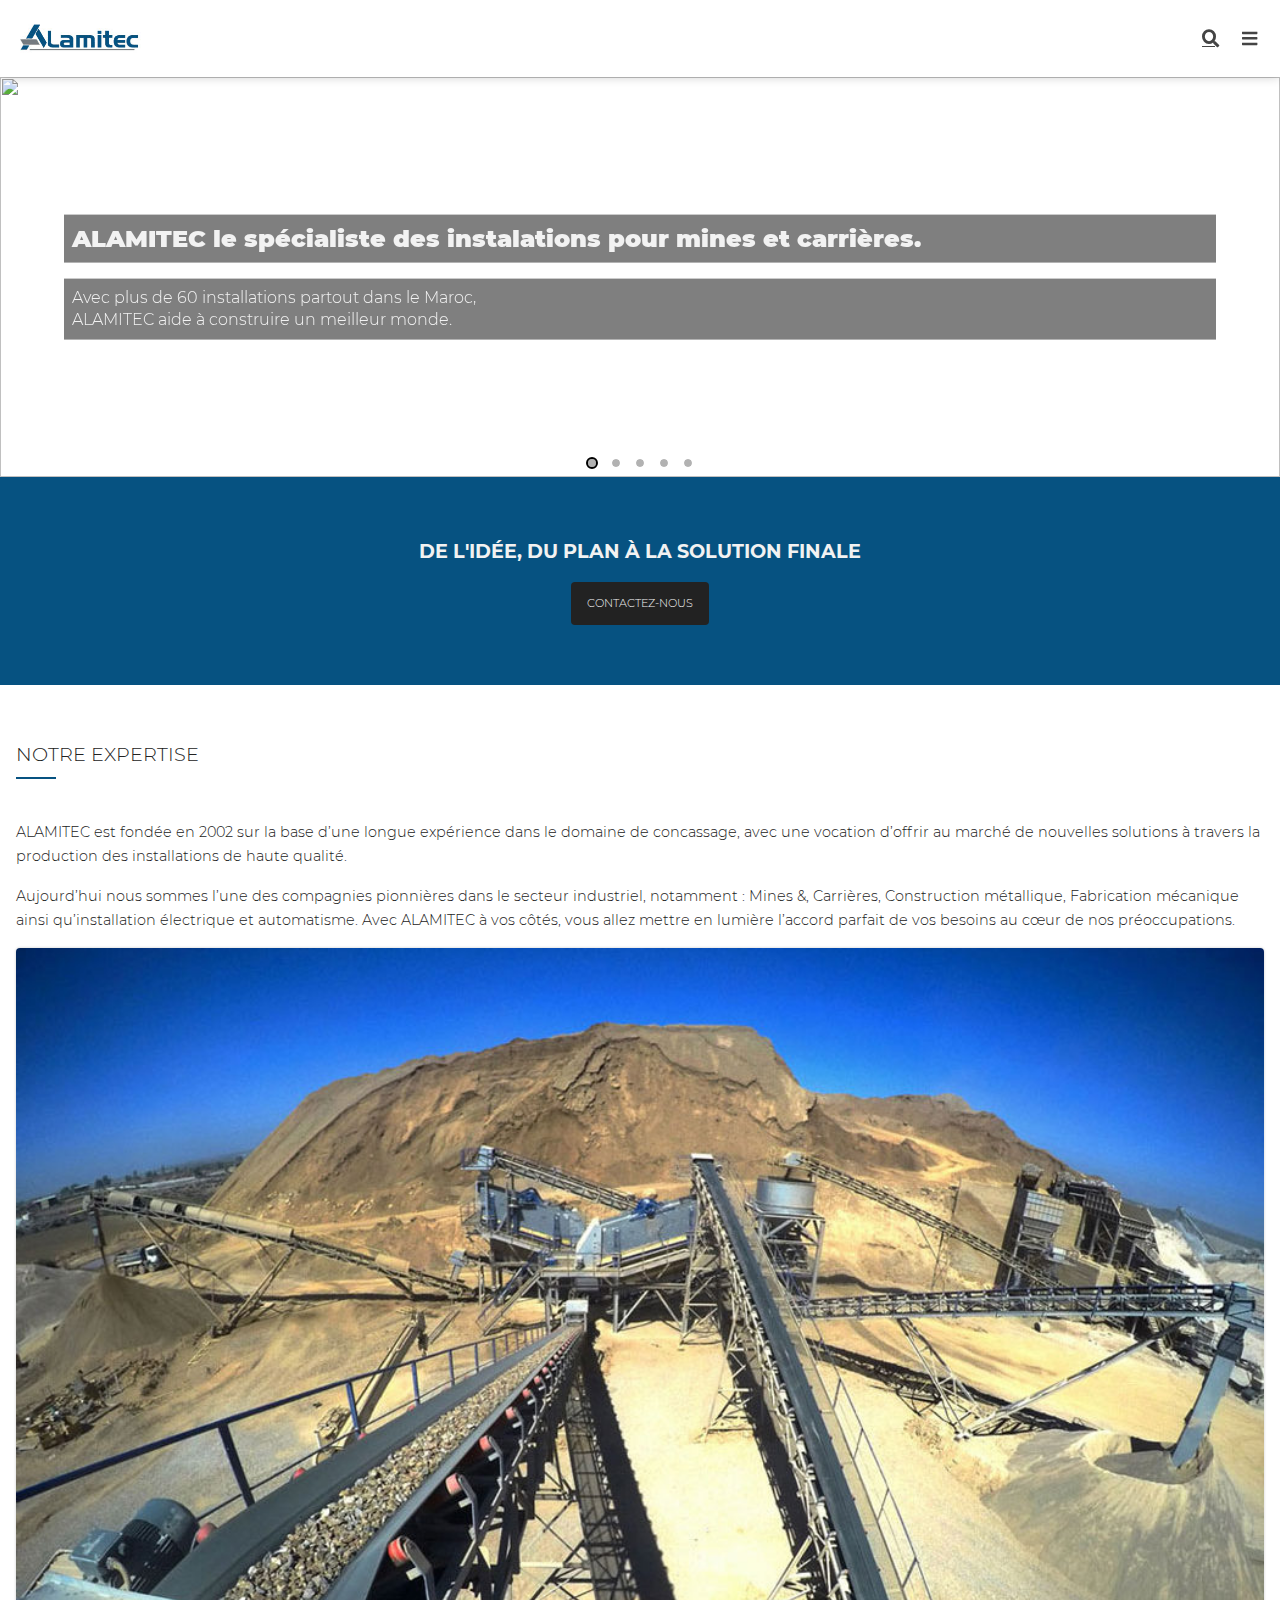
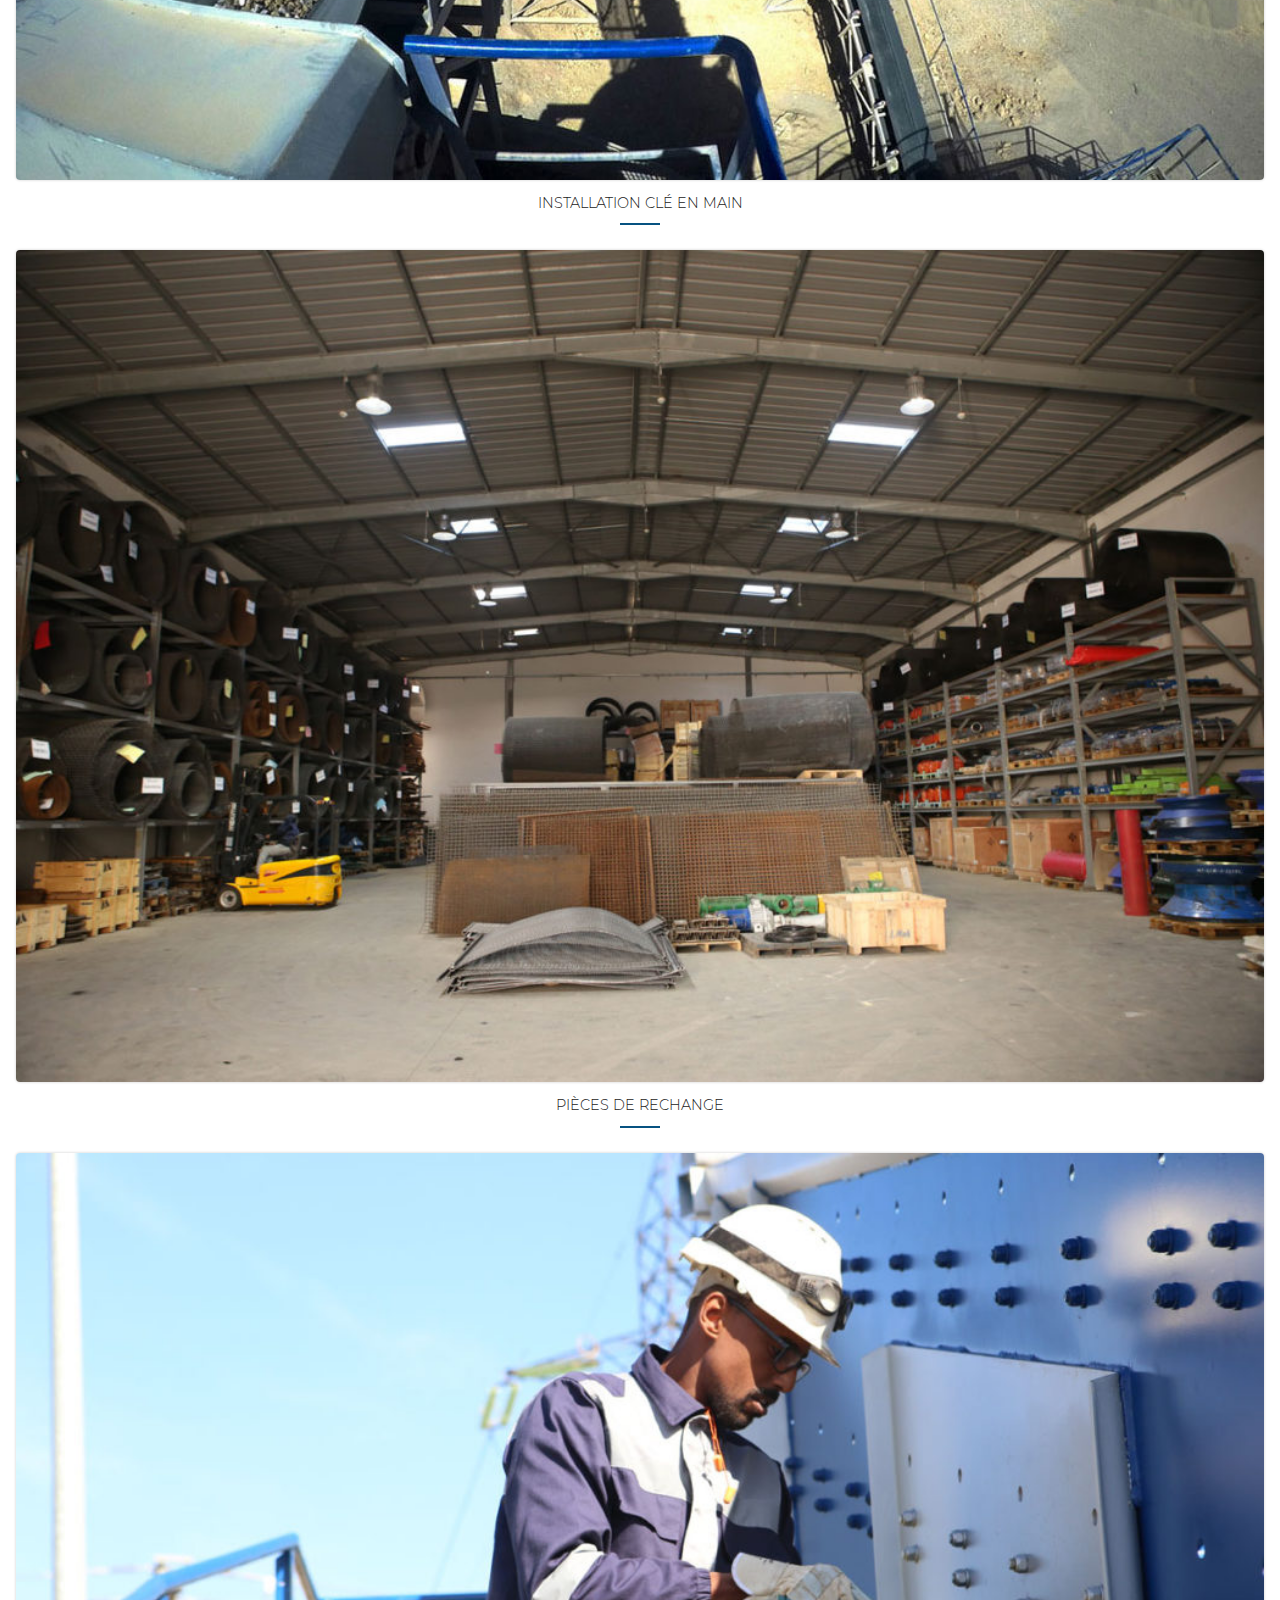
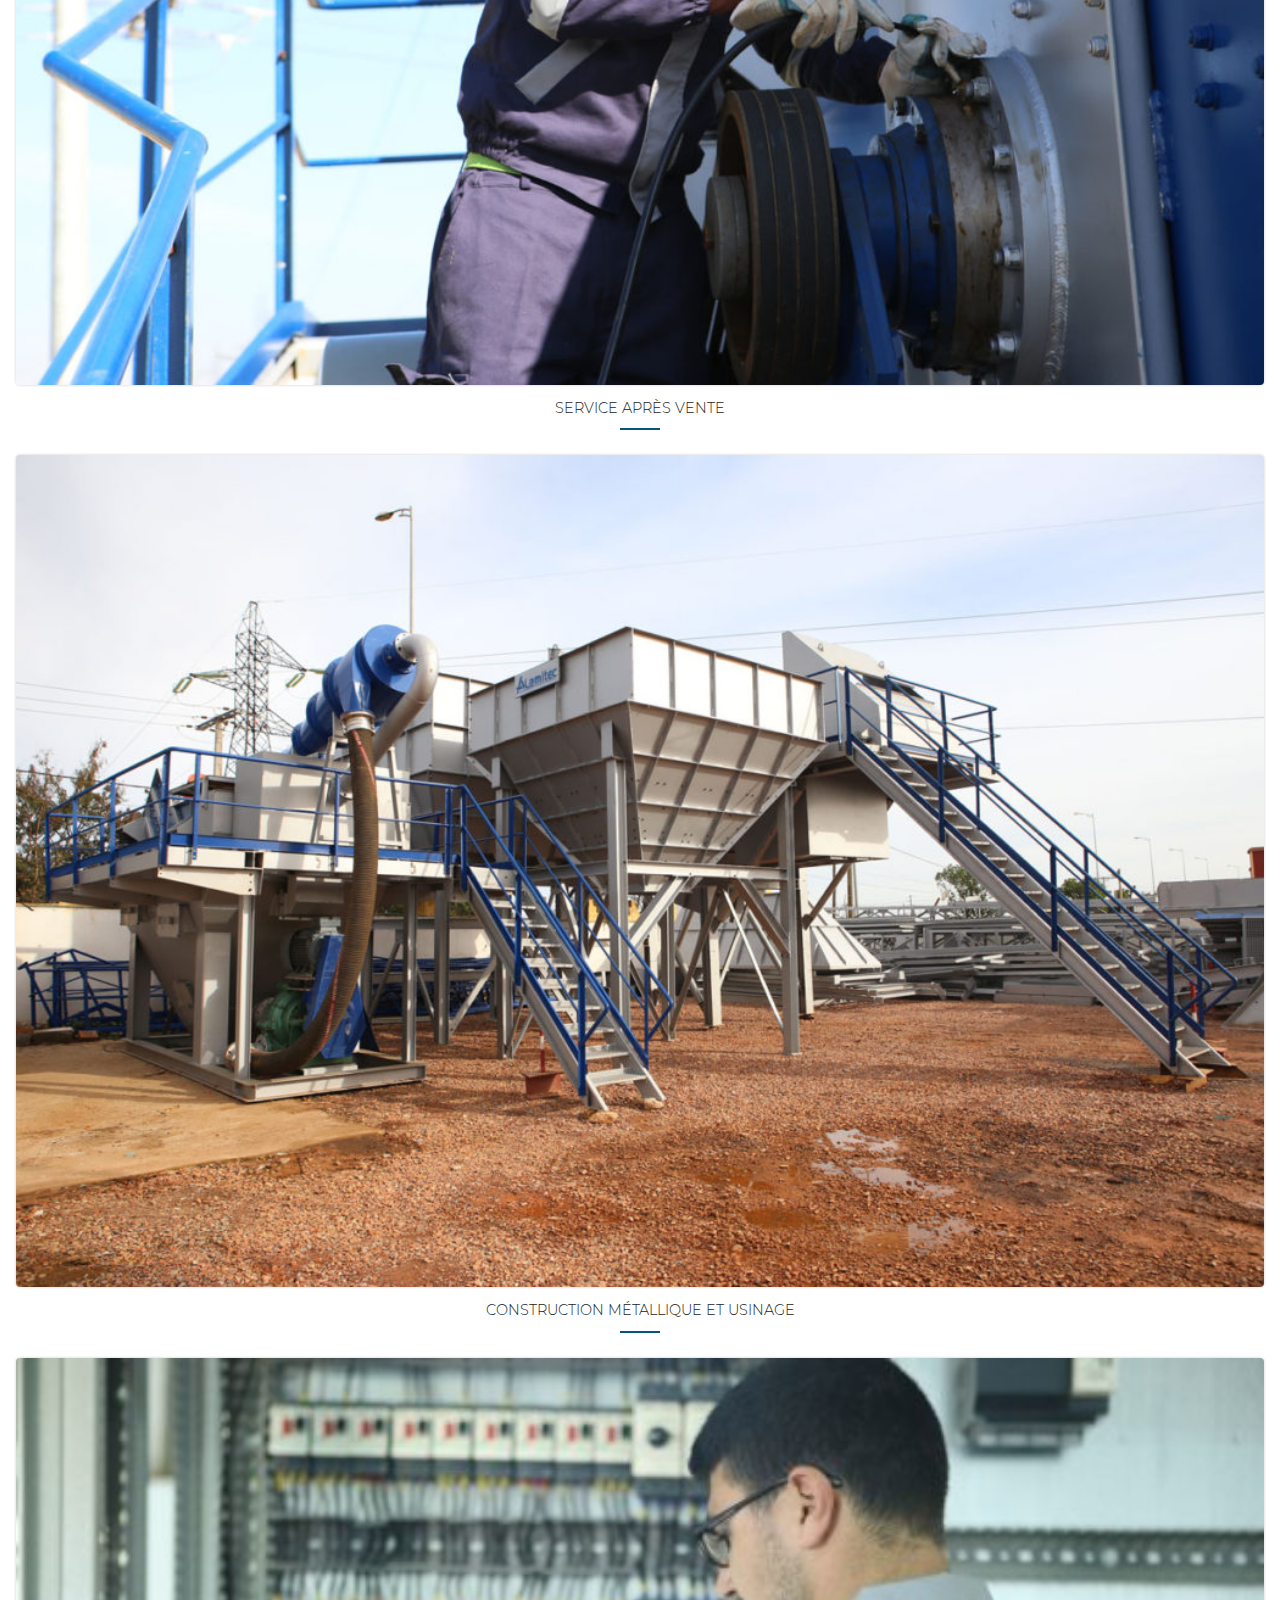
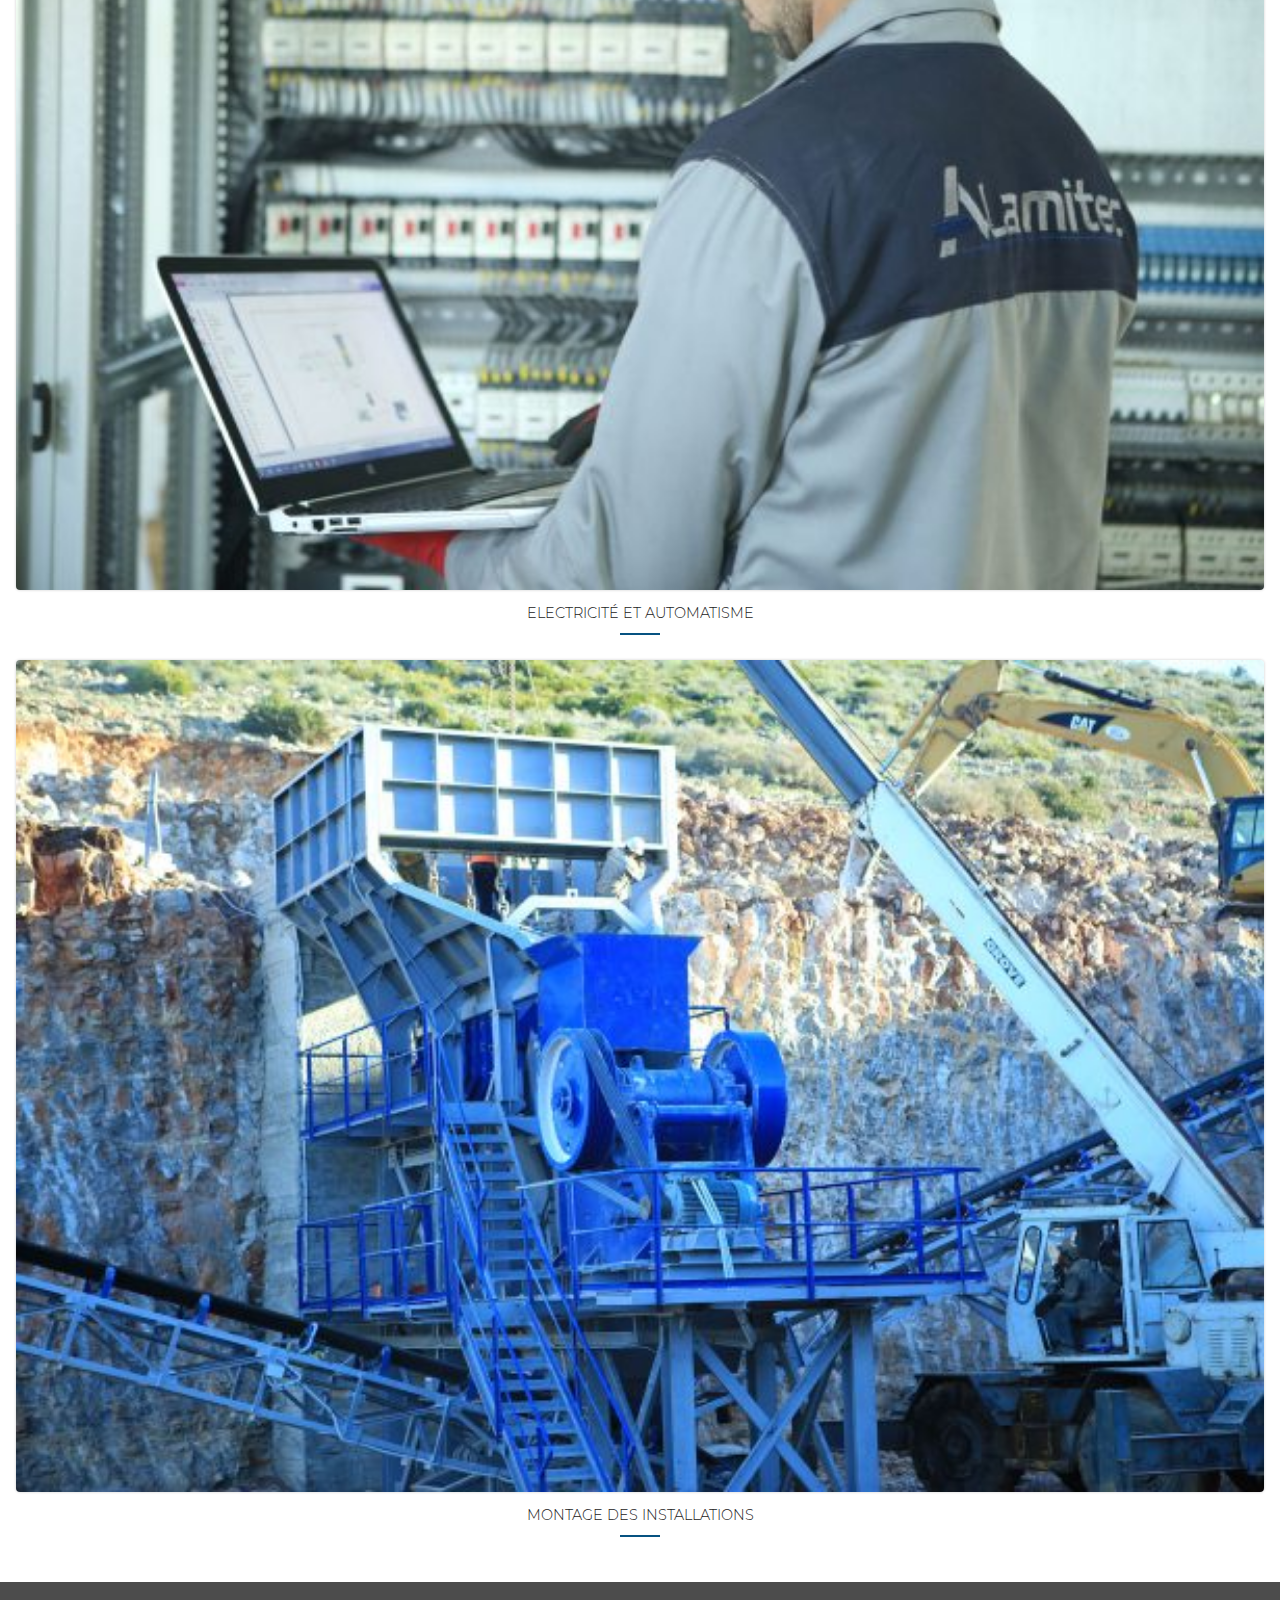
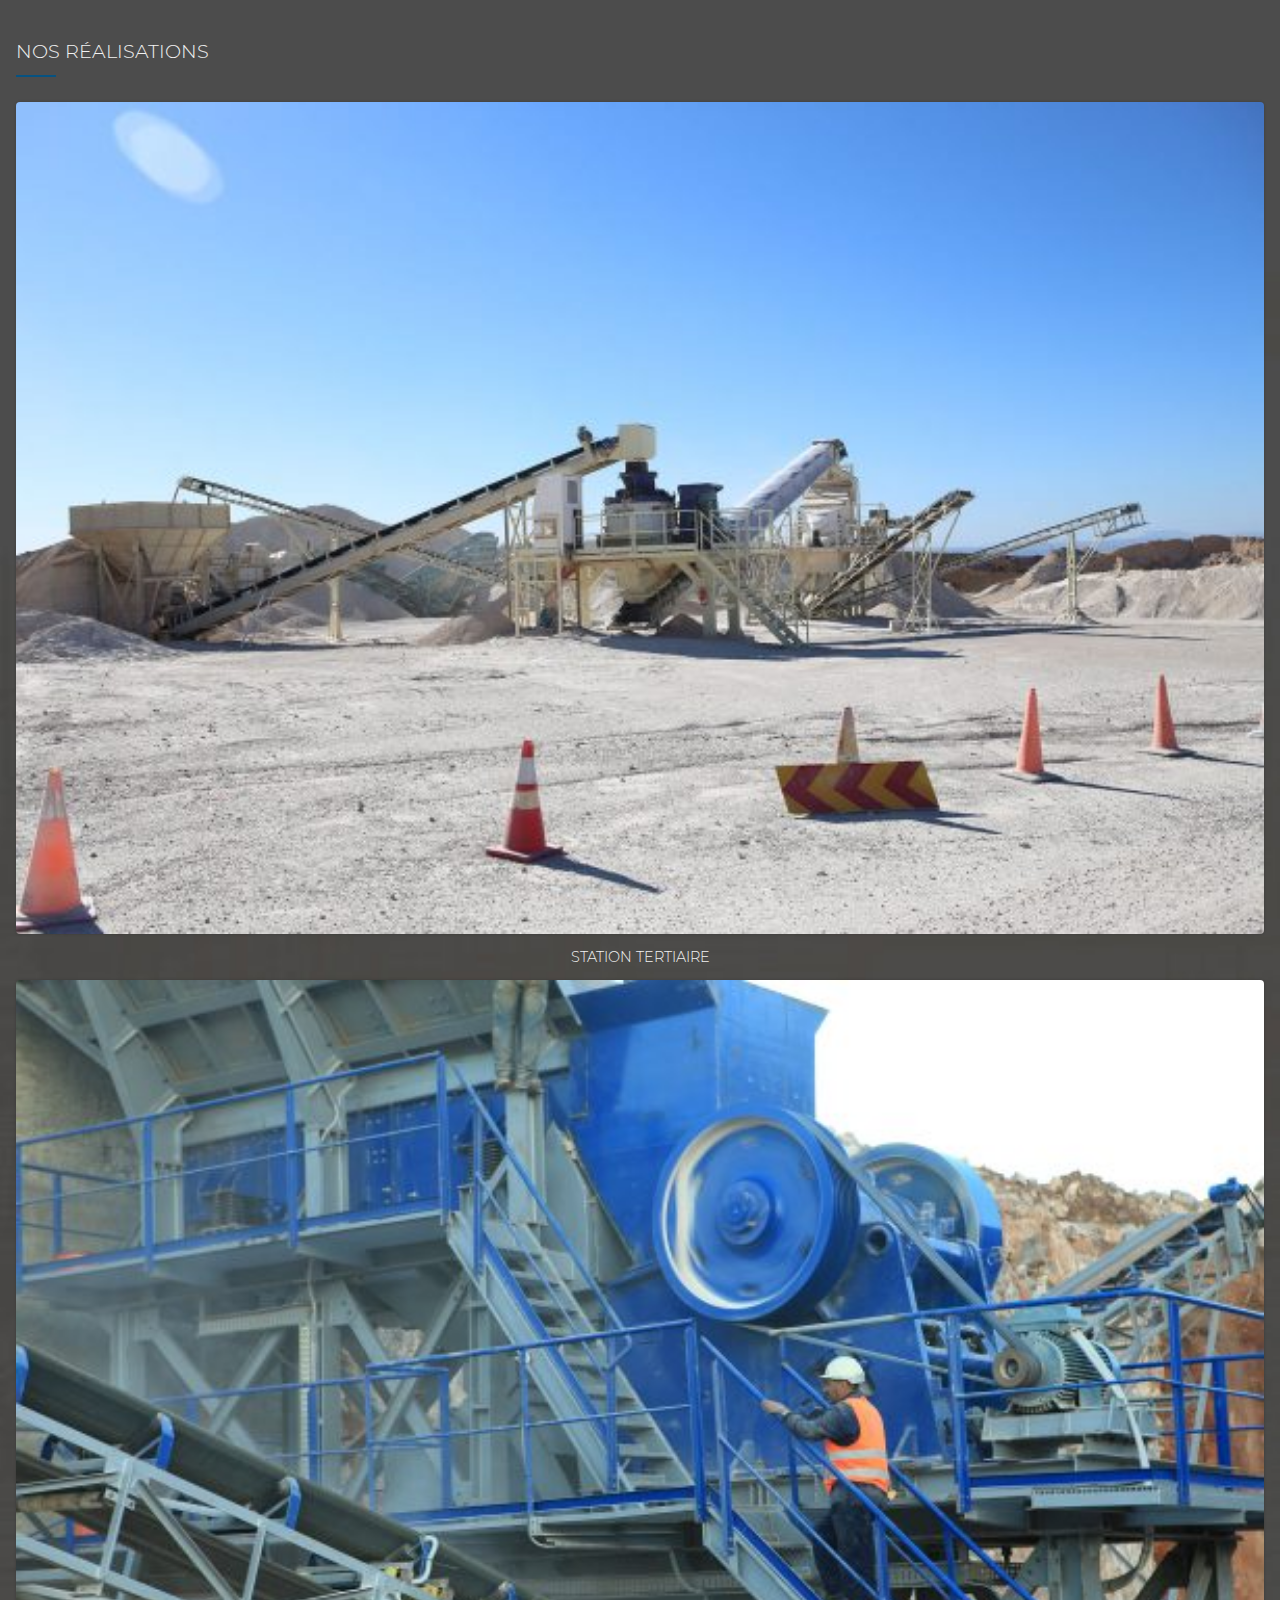
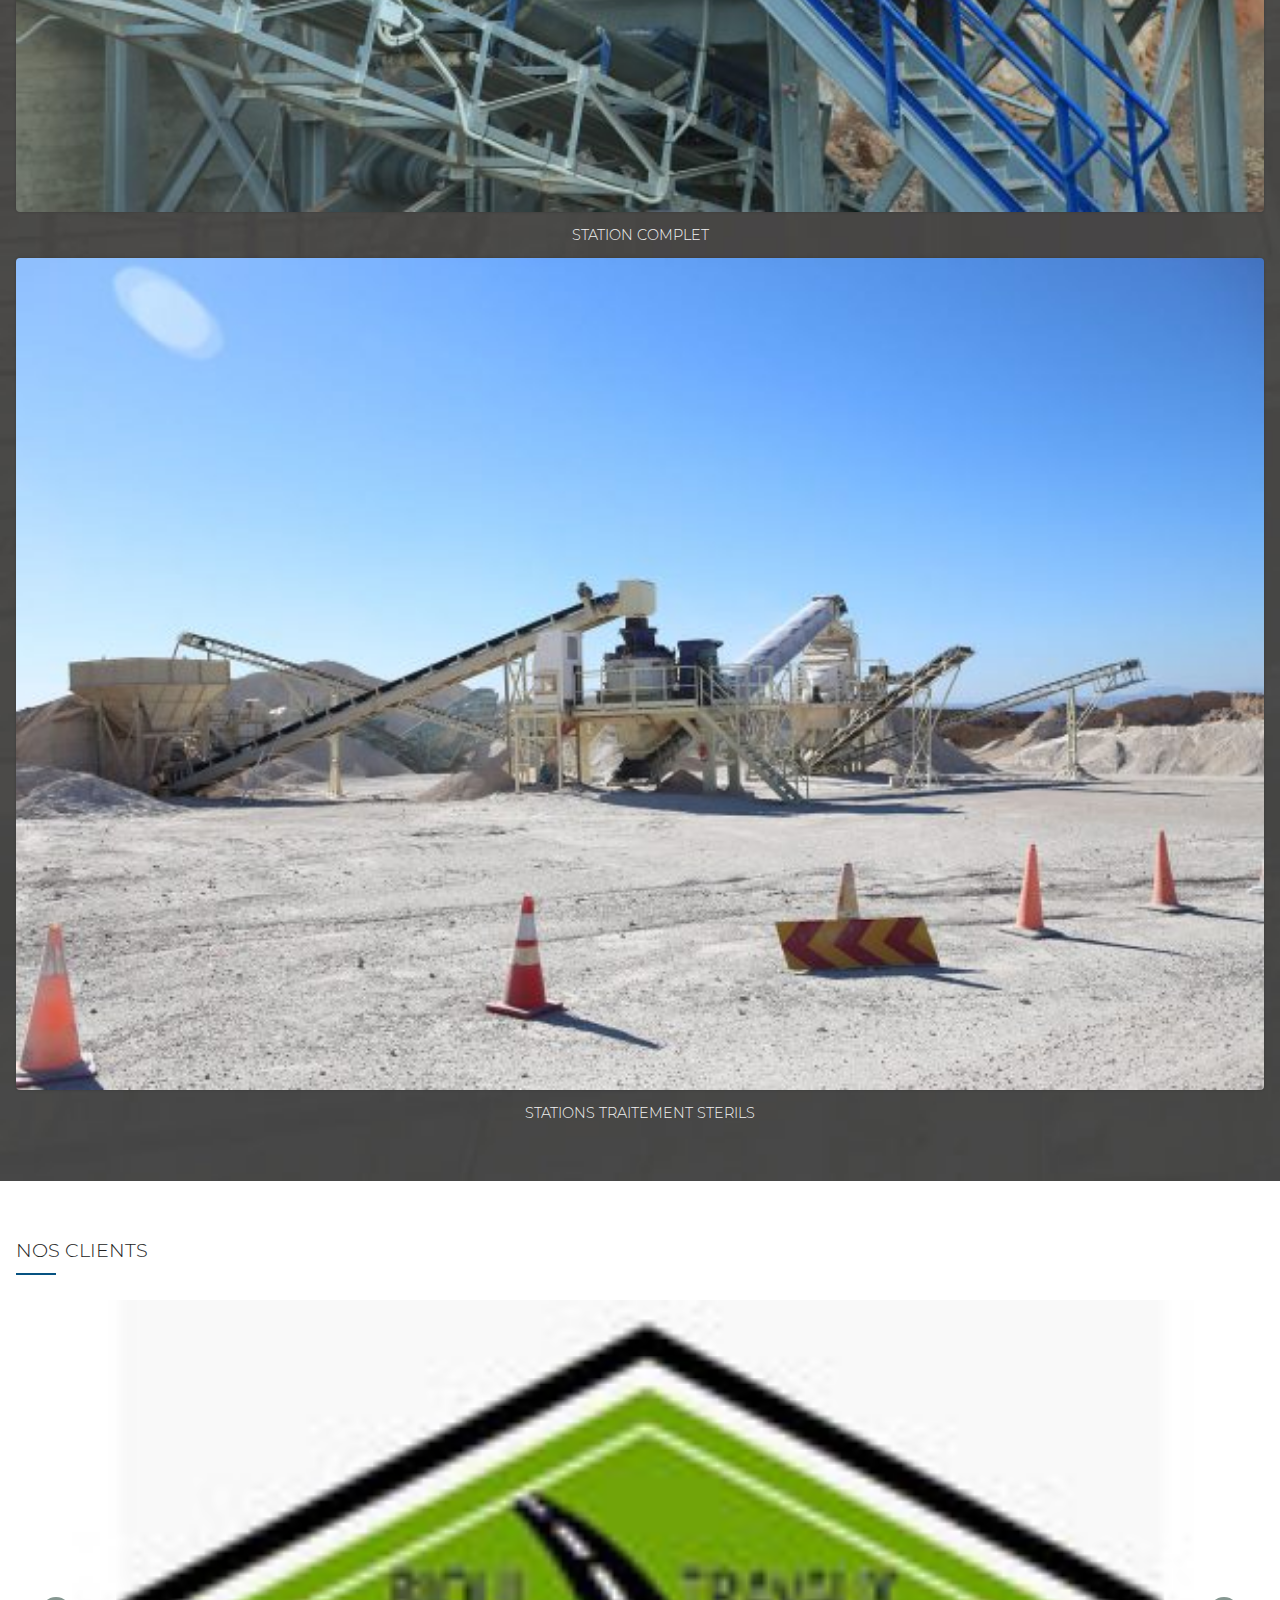
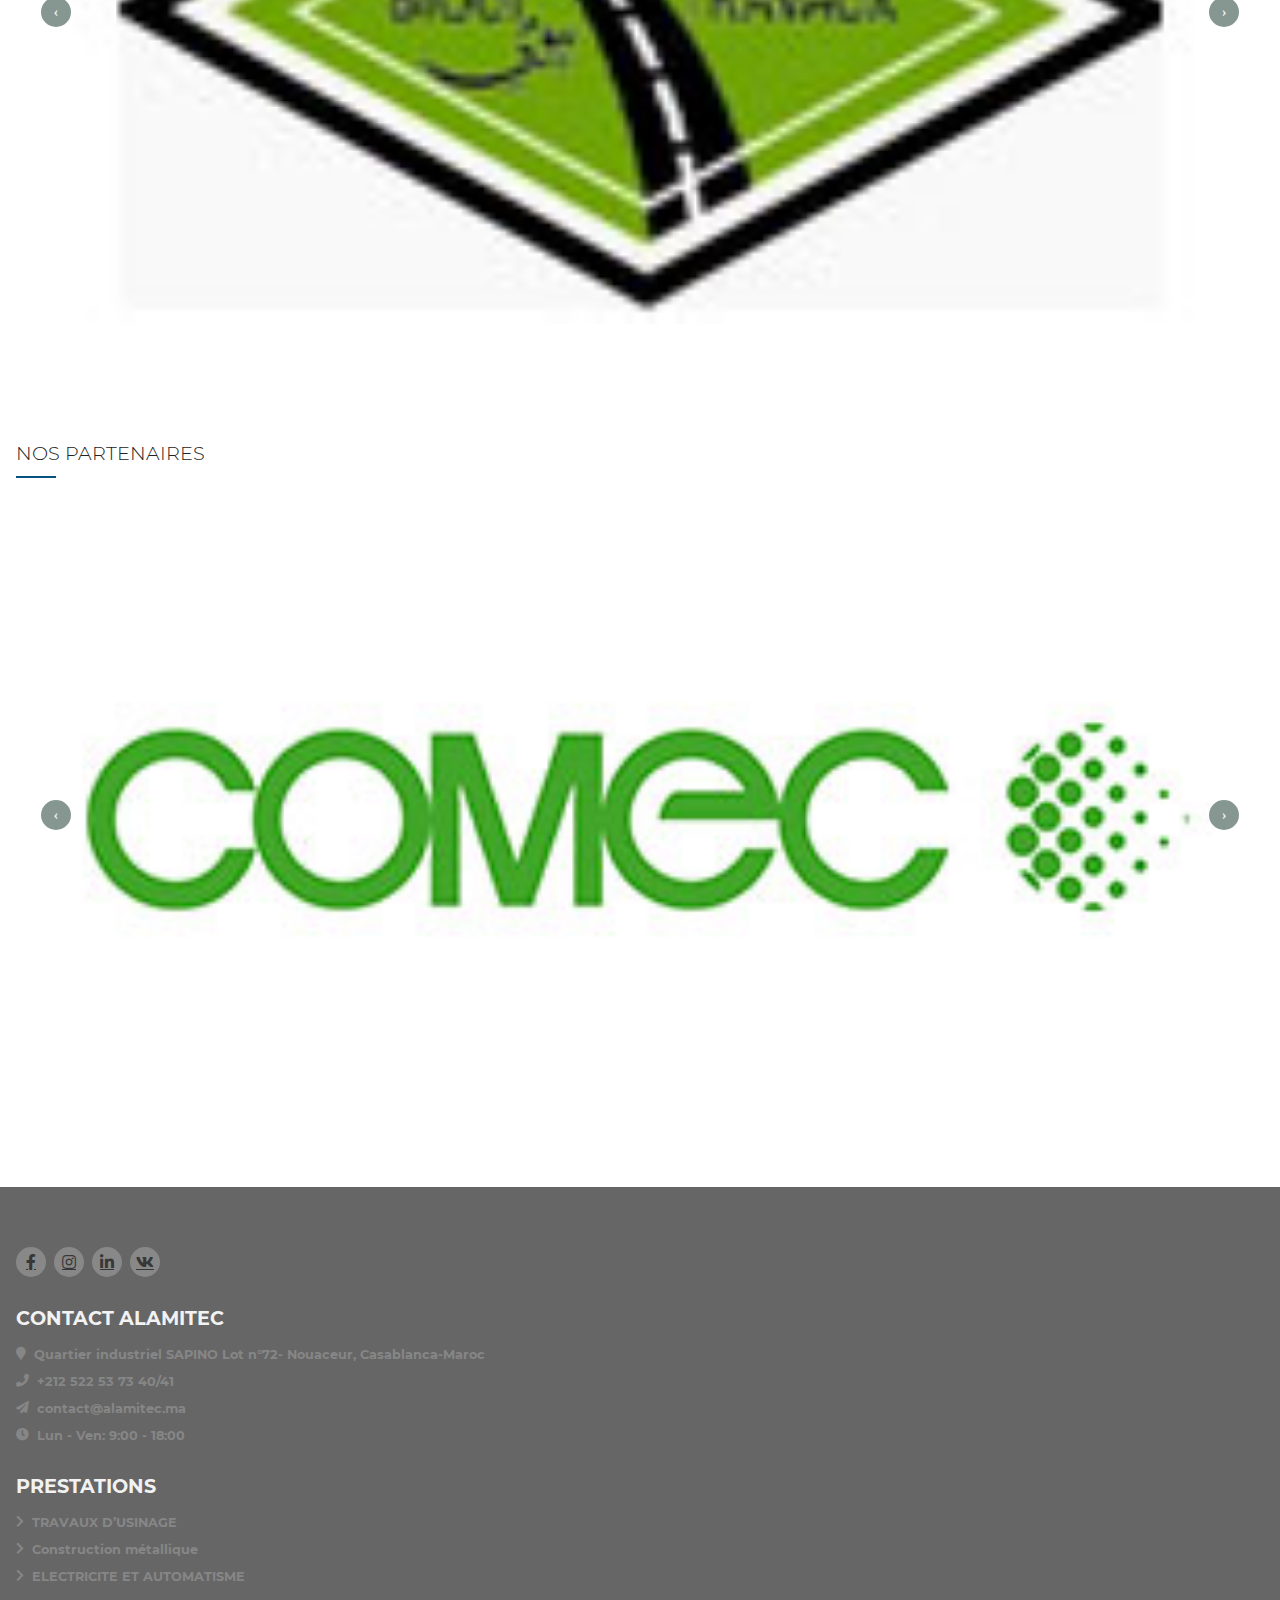
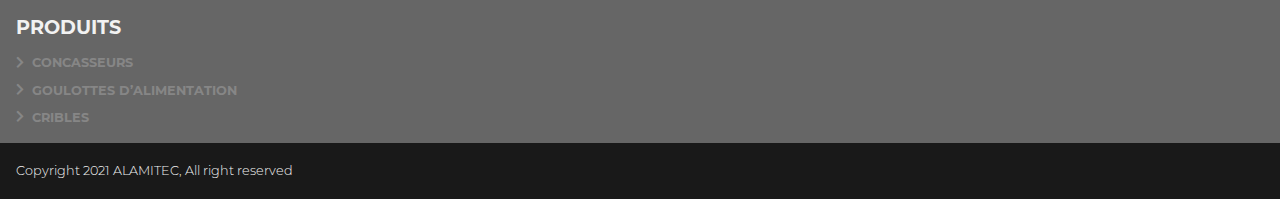
==== index.html @ ef814e6a "first commit" ====
<!DOCTYPE html>
<html lang="en">
<head>
    <meta charset="UTF-8">
    <meta name="viewport" content="width=device-width, initial-scale=1.0">
    <title>Document</title>
    <!-- FONTAWESOME -->
    <link rel="stylesheet" href="https://cdnjs.cloudflare.com/ajax/libs/font-awesome/5.15.4/css/all.min.css">
    <!-- OWL CAROUSEL -->
    <link rel="stylesheet" href="https://cdnjs.cloudflare.com/ajax/libs/OwlCarousel2/2.3.4/assets/owl.carousel.min.css">
    <link rel="stylesheet" href="https://cdnjs.cloudflare.com/ajax/libs/OwlCarousel2/2.3.4/assets/owl.theme.default.min.css">
    <!-- CUSTOM -->
    <link rel="stylesheet" href="./assets/css/element.css">
    <link rel="stylesheet" href="./assets/css/style.css">
</head>
<body>
    
    <div id="el-page">

        <header id="el-header-page">
            <a href="" class="el-logo">
                <img src="./assets/images/logo-alamitec.jpg" alt="ALAMITEC">
            </a>
            <ul class="el-container">
                <li>
                    <a href="" class="el-center-box">
                        <i class="fas fa-search"></i>
                    </a>
                </li>
                <li>
                    <button class="el-center-box">
                        <i class="fas fa-bars"></i>
                    </button>
                </li>
            </ul>
        </header>

        <section id="el-hero-slider">
            <div class="el-content-area el-center-box">
                <div class="el-sliders owl-carousel">
                    <div class="el-card">
                        <img src="./assets/images/hero-sliders/2.jpg" alt="" class="el-img">
                        <div class="el-content">
                            <p>ALAMITEC le spécialiste des instalations pour mines et carrières.</p>
                            <small>Avec plus de 60 installations partout dans le Maroc, <br> ALAMITEC  aide à construire un meilleur monde.</small>
                        </div>
                    </div>
                    <div class="el-card">
                        <img src="./assets/images/hero-sliders/5.jpg" alt="" class="el-img">
                        <div class="el-content">
                            <p>ALAMITEC vous accompagne durant tout votre projet.</p>
                            <small>ALAMITEC s'engage à fournir des installations clé en main: fabrication métallique, éléctricité, automatisme, travaux de tournage et montage sur site.</small>
                        </div>
                    </div>
                    <div class="el-card">
                        <img src="./assets/images/hero-sliders/4.jpg" alt="" class="el-img">
                        <div class="el-content">
                            <p>ALAMITEC LE SPECIALISTE DES INSTALLATIONS POUR MINES ET CARRIERES.</p>
                            <small>Avec plus de 60 installations partout dans le Maroc, <br> ALAMITEC  aide à construire un meilleur monde.</small>
                        </div>
                    </div>
                    <div class="el-card">
                        <img src="./assets/images/hero-sliders/3.jpg" alt="" class="el-img">
                        <div class="el-content">
                            <p>ALAMITEC LE SPECIALISTE DES INSTALLATIONS POUR MINES ET CARRIERES.</p>
                            <small>Avec plus de 60 installations partout dans le Maroc, <br> ALAMITEC  aide à construire un meilleur monde.</small>
                        </div>
                    </div>
                    <div class="el-card">
                        <img src="./assets/images/hero-sliders/1.jpg" alt="" class="el-img">
                        <div class="el-content">
                            <p>ALAMITEC LE SPECIALISTE DES INSTALLATIONS POUR MINES ET CARRIERES.</p>
                            <small>Avec plus de 60 installations partout dans le Maroc, <br> ALAMITEC  aide à construire un meilleur monde.</small>
                        </div>
                    </div>
                </div>
            </div>
        </section>

        <section id="el-banner-cta" class="el-center-box">
            <div class="el-content-area">
                <div class="el-grid">
                    <h2>de l'idée, du plan à la solution finale</h2>
                    <a href="" class="el-cta">contactez-nous</a>
                </div>
            </div>
        </section>

        <section id="el-skills" class="el-center-box">
            <div class="el-content-area">
                <div class="el-container">
                    <h2 class="el-title">notre expertise</h2>
                    <p class="el-paragraphe">
                        ALAMITEC est fondée en 2002 sur la base d’une longue expérience dans le domaine de concassage, avec une vocation d’offrir au marché de nouvelles solutions à travers la production des installations de haute qualité. 
                    </p>
                    <p class="el-paragraphe">
                        Aujourd’hui nous sommes l’une des compagnies pionnières dans le secteur industriel, notamment : Mines &, Carrières, Construction métallique, Fabrication mécanique ainsi qu’installation électrique et automatisme. Avec ALAMITEC à vos côtés, vous allez mettre en lumière l’accord parfait de vos besoins au cœur de nos préoccupations.
                    </p>
                    <div class="el-grid">
                        <a href="" class="el-card">
                            <div class="el-boxImg">
                                <img src="./assets/images/expertise/1.jpg" alt="Installation clé en main" class="el-img">
                            </div>
                            <legend>Installation clé en main</legend>
                        </a>
                        <a href="" class="el-card">
                            <div class="el-boxImg">
                                <img src="./assets/images/expertise/2.jpg" alt="Installation clé en main" class="el-img">
                            </div>
                            <legend>Pièces de rechange</legend>
                        </a>
                        <a href="" class="el-card">
                            <div class="el-boxImg">
                                <img src="./assets/images/expertise/3.jpg" alt="Installation clé en main" class="el-img">
                            </div>
                            <legend>Service Après Vente</legend>
                        </a>
                        <a href="" class="el-card">
                            <div class="el-boxImg">
                                <img src="./assets/images/expertise/4.jpg" alt="Installation clé en main" class="el-img">
                            </div>
                            <legend>Construction métallique et usinage</legend>
                        </a>
                        <a href="" class="el-card">
                            <div class="el-boxImg">
                                <img src="./assets/images/expertise/5.jpg" alt="Installation clé en main" class="el-img">
                            </div>
                            <legend>Electricité et Automatisme</legend>
                        </a>
                        <a href="" class="el-card">
                            <div class="el-boxImg">
                                <img src="./assets/images/expertise/6.jpg" alt="Installation clé en main" class="el-img">
                            </div>
                            <legend>Montage des installations</legend>
                        </a>
                    </div>
                </div>
                
            </div>
        </section>

        <section id="el-portfolio" class="el-center-box">
            <div class="el-content-area">
                <h2 class="el-title el-white">nos réalisations</h2>
                <div class="el-grid">
                    <div class="el-card">
                        <div class="el-boxImg">
                            <img src="./assets/images/portfolio/1.jpg" alt="" class="el-img">
                        </div>
                        <legend>Station Tertiaire</legend>
                    </div>
                    <div class="el-card">
                        <div class="el-boxImg">
                            <img src="./assets/images/portfolio/2.jpg" alt="" class="el-img">
                        </div>
                        <legend>Station Complet</legend>
                    </div>
                    <div class="el-card">
                        <div class="el-boxImg">
                            <img src="./assets/images/portfolio/1.jpg" alt="" class="el-img">
                        </div>
                        <legend>Stations traitement sterils</legend>
                    </div>
                </div>
            </div>
        </section>

        <section id="el-clients" class="el-center-box">
            <div class="el-content-area">
                <h2 class="el-title">nos clients</h2>
                <div class="owl-carousel">
                    <img src="./assets/images/clients/1.jpg" alt="" />
                    <img src="./assets/images/clients/2.jpg" alt="" />
                    <img src="./assets/images/clients/3.jpg" alt="" />
                    <img src="./assets/images/clients/4.jpg" alt="" />
                    <img src="./assets/images/clients/5.jpg" alt="" />
                    <img src="./assets/images/clients/6.jpg" alt="" />
                    <img src="./assets/images/clients/7.jpg" alt="" />
                </div>
            </div>
        </section>

        <section id="el-partners" class="el-center-box">
            <div class="el-content-area">
                <h2 class="el-title">nos partenaires</h2>
                <div class="owl-carousel">
                    <img src="./assets/images/partners/1.jpg" alt="" />
                    <img src="./assets/images/partners/2.jpg" alt="" />
                    <img src="./assets/images/partners/3.jpg" alt="" />
                    <img src="./assets/images/partners/4.jpg" alt="" />
                    <img src="./assets/images/partners/5.jpg" alt="" />
                    <img src="./assets/images/partners/6.jpg" alt="" />
                    <img src="./assets/images/partners/7.jpg" alt="" />
                </div>
            </div>
        </section>

        <footer id="el-footer-page" class="el-center-box">
            <div class="el-content-area">
                <div class="el-top">
                    <div class="el-block-one">
                        <a href="https://www.facebook.com/" class="el-social-network el-center-box"><i class="fab fa-facebook-f"></i></a>
                        <a href="https://www.linkedin.com/" class="el-social-network el-center-box"><i class="fab fa-instagram"></i></a>
                        <a href="https://www.instagram.com/" class="el-social-network el-center-box"><i class="fab fa-linkedin-in"></i></a>
                        <a href="mailto:alamitec@contact.ma" class="el-social-network el-center-box"><i class="fab fa-vk"></i></a>
                    </div>
                    <div class="el-container-links">
                        <h3>Contact Alamitec</h3>
                        <ul>
                            <li><a href=""><i class="fas fa-map-marker"></i>Quartier industriel SAPINO Lot n°72- Nouaceur, Casablanca-Maroc</a></li>
                            <li><a href="tel:+212522537340"><i class="fas fa-phone"></i> +212 522 53 73 40/41</a></li>
                            <li><a href="mailto:contact@alamitec.ma"><i class="fas fa-paper-plane"></i>contact@alamitec.ma</a></li>
                            <li><a href=""><i class="fas fa-clock"></i>Lun - Ven: 9:00 - 18:00</a></li>
                        </ul>
                    </div>
                    <div class="el-container-links">
                        <h3>Prestations</h3>
                        <ul>
                            <li><a href=""><i class="fas fa-chevron-right"></i>TRAVAUX D’USINAGE</a></li>
                            <li><a href="tel:+212522537340"><i class="fas fa-chevron-right"></i>Construction métallique</a></li>
                            <li><a href="mailto:contact@alamitec.ma"><i class="fas fa-chevron-right"></i>ELECTRICITE ET AUTOMATISME</a></li>
                        </ul>
                    </div>
                    <div class="el-container-links">
                        <h3>Produits</h3>
                        <ul>
                            <li><a href=""><i class="fas fa-chevron-right"></i>CONCASSEURS</a></li>
                            <li><a href="tel:+212522537340"><i class="fas fa-chevron-right"></i>GOULOTTES D’ALIMENTATION</a></li>
                            <li><a href="mailto:contact@alamitec.ma"><i class="fas fa-chevron-right"></i>CRIBLES</a></li>
                        </ul>
                    </div>
                </div>
                <p class="el-paragraphe">
                    Copyright 2021 ALAMITEC, All right reserved
                </p>
            </div>
        </footer>
    </div>

    <!-- JQUERY -->
    <script src="https://cdnjs.cloudflare.com/ajax/libs/jquery/1.12.0/jquery.min.js"></script>
    <!-- FONTAWESOME -->
    <script src="https://cdnjs.cloudflare.com/ajax/libs/font-awesome/5.15.4/js/all.min.js"></script>
    <!-- OWL CAROUSEL -->
    <script src="https://cdnjs.cloudflare.com/ajax/libs/OwlCarousel2/2.3.4/owl.carousel.min.js"></script>
    <!-- CUSTOM -->
    <script src="./assets/js/script.js"></script>
</body>
</html>
---- assets/css/element.css ----
@font-face {
    font-family: 'Montserrat Regular';
    font-style: normal;
    font-weight: normal;
    src: local('Montserrat Regular'), url('../fonts/Montserrat/Montserrat-Regular.woff') format('woff');
}

@font-face {
    font-family: 'Montserrat Thin';
    font-style: normal;
    font-weight: normal;
    src: local('Montserrat Thin'), url('../fonts/Montserrat/Montserrat-Thin.woff') format('woff');
}

@font-face {
    font-family: 'Montserrat ExtraLight';
    font-style: normal;
    font-weight: normal;
    src: local('Montserrat ExtraLight'), url('../fonts/Montserrat/Montserrat-ExtraLight.woff') format('woff');
}

@font-face {
    font-family: 'Montserrat Light';
    font-style: normal;
    font-weight: normal;
    src: local('Montserrat Light'), url('../fonts/Montserrat/Montserrat-Light.woff') format('woff');
}

@font-face {
    font-family: 'Montserrat Medium';
    font-style: normal;
    font-weight: normal;
    src: local('Montserrat Medium'), url('../fonts/Montserrat/Montserrat-Medium.woff') format('woff');
}

@font-face {
    font-family: 'Montserrat SemiBold';
    font-style: normal;
    font-weight: normal;
    src: local('Montserrat SemiBold'), url('../fonts/Montserrat/Montserrat-SemiBold.woff') format('woff');
}

@font-face {
    font-family: 'Montserrat Bold';
    font-style: normal;
    font-weight: normal;
    src: local('Montserrat Bold'), url('../fonts/Montserrat/Montserrat-Bold.woff') format('woff');
}

@font-face {
    font-family: 'Montserrat ExtraBold';
    font-style: normal;
    font-weight: normal;
    src: local('Montserrat ExtraBold'), url('../fonts/Montserrat/Montserrat-ExtraBold.woff') format('woff');
}

@font-face {
    font-family: 'Montserrat Black';
    font-style: normal;
    font-weight: normal;
    src: local('Montserrat Black'), url('../fonts/Montserrat/Montserrat-Black.woff') format('woff');
}

html, body, div, span, applet, object, iframe,
h1, h2, h3, h4, h5, h6, p, blockquote, pre,
a, abbr, acronym, address, big, cite, code,
del, dfn, em, img, ins, kbd, q, s, samp,
small, strike, strong, sub, sup, tt, var,
b, u, i, center,
dl, dt, dd, ol, ul, li,
fieldset, form, label, legend,
table, caption, tbody, tfoot, thead, tr, th, td,
article, aside, canvas, details, embed, 
figure, figcaption, footer, header, hgroup, 
menu, nav, output, ruby, section, summary,
time, mark, audio, video {
	margin: 0;
	padding: 0;
	border: 0;
	font-size: 100%;
	font: inherit;
	vertical-align: baseline;
}
/* HTML5 display-role reset for older browsers */
article, aside, details, figcaption, figure, 
footer, header, hgroup, menu, nav, section {
	display: block;
}
body {
	line-height: 1;
}
ol, ul {
	list-style: none;
}
blockquote, q {
	quotes: none;
}
blockquote:before, blockquote:after,
q:before, q:after {
	content: '';
	content: none;
}
table {
	border-collapse: collapse;
	border-spacing: 0;
}


.el-center-box{
    display: flex;
    align-items: center;
    justify-content: center;
}
.el-content-area{
    width: 100%;
    padding: 60px 1rem;
}

.el-img{
    width: 100%;
    height: 100%;
    position: absolute;
    object-fit: cover;
    top: 0;
    left: 0;
}

.el-title{
    font-family: "Montserrat Light";
    font-size: calc(var(--font-size) * 1.2);
    text-transform: uppercase;
    color: var(--color-title-dark);
    position: relative;
    margin-bottom: 40px;
}.el-title.el-white{
    color: var(--white);
}.el-title::before{
    content: '';
    position: absolute;
    left: 0;
    bottom: -15px;
    width: 40px;
    height: 2px;
    background-color: var(--blue);
}
.el-paragraphe{
    font-family: "Montserrat Light";
    font-size: calc(var(--font-size) * .9);
    color: var(--color-title-dark);
    line-height: calc(var(--font-size) * 1.5);
}

.owl-theme .owl-nav [class*=owl-] {
    margin: 0 !important;
    padding: 0 !important;
    display: -webkit-box;
    display: -ms-flexbox;
    display: flex;
    -webkit-box-align: center;
        -ms-flex-align: center;
            align-items: center;
    -webkit-box-pack: center;
        -ms-flex-pack: center;
            justify-content: center;
}

.owl-nav [class*=owl-] {
    border-radius: 50%;
    width: 30px;
    height: 30px;
}.owl-theme .owl-nav span{
     height: 1.3em;
 }
.owl-nav button{
    border: none !important;
    outline: none !important;
}
.owl-prev, .owl-next{
    position: absolute;
    top: 50%;
    -webkit-transform: translateY(-50%);
        -ms-transform: translateY(-50%);
            transform: translateY(-50%);
    font-size: calc( .9 * var(--font-size)) !important;
    font-weight: bolder !important;
    background: #869791 !important;
    z-index: 3;

}.owl-prev, .owl-next{
     color: #eeeeee !important;
 }.owl-prev{
      left: 2% !important;
  }.owl-next{
       right: 2% !important;
   }
---- assets/css/style.css ----
*{
    padding: 0;
    margin: 0;
    box-sizing: border-box;
}

:root{
    --font-size: 16px;
    --font-family-title: "Montserrat Black";
    --font-family-text: "Montserrat Light";
    --color-text: #444;
    --color-title-dark: #222;
    --white: #f2f2f2;
    --blue: rgb(6, 82, 129);
}

#el-header-page{
    display: flex;
    align-items: center;
    justify-content: space-between;
    padding: 1rem;
    box-shadow: 0 0 10px rgba(0, 0, 0, .2);
    position: sticky;
    top: 0;
    z-index: 9999999999;
    background: #fff;
}#el-header-page .el-logo img{
    width: 126px;
}#el-header-page .el-container{
    display: flex;
    align-items: center;
    gap: .5rem;
}#el-header-page .el-container a,
#el-header-page .el-container button{
    width: 30px;
    height: 30px;
    border-radius: 50%;
    font-size: calc(var(--font-size) * 1.1);
    color: var(--color-text);
    background: none;
    outline: none;
    border: none;
    cursor: pointer;
}

#el-hero-slider .el-card{
    position: relative;
    width: 100%;
    height: 400px;
}#el-hero-slider .el-card .el-content{
    position: absolute;
    top: 50%;
    left: 50%;
    transform: translate(-50%, -50%);
    display: flex;
    flex-direction: column;
    gap: 1rem;
    width: 90%;
}#el-hero-slider .el-card p{
    background-color: rgba(0, 0, 0, .5);
    padding: .5rem;
    font-size: calc(var(--font-size) * 1.5);
    font-family: var(--font-family-title);
    color: var(--white);
    width: 100%;
    line-height: 2rem;
}#el-hero-slider .el-card small{
    background-color: rgba(0, 0, 0, .5);
    padding: .5rem;
    font-size: calc(var(--font-size) * 1);
    font-family: var(--font-family-text);
    color: var(--white);
    width: 100%;
    line-height: 1.4rem;
}#el-hero-slider .owl-dots{
    width: fit-content;
    text-align: center;
    position: absolute;
    display: flex;
    gap: 1rem;
    bottom: 10px;
    left: 50%;
    transform: translateX(-50%);
    margin: 0 auto;
}#el-hero-slider .owl-dots span{
    display: block;
    width: 8px !important;
    height: 8px !important;
    border-radius: 50% !important;
    background: rgba(0, 0, 0, .3);
    outline: 2px solid #fff;
}#el-hero-slider .owl-dots .active span{
    outline-width: 2px;
    outline-style: solid;
    outline-color: #000;
}#el-hero-slider .el-content-area{
    width: 100%;
    padding: 0;
}

#el-banner-cta{
    background-color: var(--blue);
}#el-banner-cta h2{
    font-family: "Montserrat Bold";
    color: var(--white);
    text-transform: uppercase;
    font-size: calc(var(--font-size) * 1.2);
    text-align: center;
    line-height: calc(var(--font-size) * 1.8);
}#el-banner-cta a{
    font-family: "Montserrat Light";
    color: var(--white);
    font-size: calc(var(--font-size) * .7);
    padding: 1rem;
    border-radius: 4px;
    text-decoration: none;
    text-transform: uppercase;
    background-color: var(--color-title-dark);
}#el-banner-cta .el-grid{
    width: 100%;
    display: flex;
    flex-direction: column;
    gap: 1rem;
    align-items: center;
}#el-skills .el-container{
    display: flex;
    flex-direction: column;
    gap: 1rem;
}#el-skills .el-boxImg,
#el-portfolio .el-boxImg{
    width: 100%;
    aspect-ratio: 3 / 2;
    position: relative;
    box-shadow: 0 0 3px rgba(0, 0, 0, .2);
    border-radius: 4px;
    overflow: hidden;
}#el-skills legend,
#el-portfolio legend{
    font-family: "Montserrat Light";
    font-size: calc(var(--font-size) * .9);
    color: var(--color-title-dark);
    position: relative;
    width: fit-content;
    text-transform: uppercase;
}#el-skills legend::before{
    content: '';
    position: absolute;
    left: 50%;
    bottom: -15px;
    width: 40px;
    height: 2px;
    background-color: var(--blue);
    transform: translateX(-50%);
}#el-skills .el-card,
#el-portfolio .el-card{
    display: flex;
    flex-direction: column;
    align-items: center;
    gap: 1rem;
    text-decoration: none;
}#el-skills .el-grid,
#el-portfolio .el-grid{
    display: grid;
    grid-template-columns: repeat(1, 1fr);
    gap: 40px;
}


#el-portfolio{
    background-image: url(../images/Portfolio_bg.jpg);
    background-repeat: no-repeat;
    background-size: cover;
    background-attachment: scroll;
}#el-portfolio .el-grid{
    gap: 1rem;
}#el-portfolio legend{
    color: var(--white);
}

#el-footer-page{
    background-image: url(../images/bg-footer.jpg);
    background-size: cover;
    background-attachment: fixed;
    position: relative;
}#el-footer-page::before{
    content: "";
    position: absolute;
    left: 0;
    right: 0;
    top: 0;
    bottom: 0;
    background-color: rgba(0, 0, 0, .6);
}#el-footer-page::after{
    content: "";
    left: 0;
    bottom: 0;
    position: absolute;
    background-color: #191919;
    width: 100%;
    height: 56px;
    z-index: 1;
}

#el-footer-page .el-top{
    position: relative;
    display: grid;
    grid-template-columns: repeat(1, 1fr);
    gap: 2rem;
    margin-bottom: 1rem;
}#el-footer-page .el-social-network{
    width: 30px;
    height: 30px;
    background-color: #888;
    border-radius: 50%;
    transition: .3s ease;
    color: rgba(0, 0, 0, .6);
}#el-footer-page .el-social-network:hover{
    background-color: #fff;
}#el-footer-page .el-block-one{
    display: flex;
    align-items: center;
    gap: .5rem;
}#el-footer-page .el-container-links{
    display: flex;
    flex-direction: column;
    gap: 1rem;
}#el-footer-page .el-container-links h3{
    font-family: "Montserrat Bold";
    font-size: calc(var(--font-size) * 1.2);
    color: var(--white);
    text-transform: uppercase;
}#el-footer-page .el-container-links ul{
    display: flex;
    flex-direction: column;
    gap: .5rem;
}#el-footer-page .el-container-links a{
    display: flex;
    align-items: center;
    gap: .5rem;
    color: #868686;
    text-decoration: none;
    font-family: "Montserrat Bold";
    font-size: calc(var(--font-size) * .8);
    line-height: calc(var(--font-size) * 1.2);
    transition: .3s ease;
}#el-footer-page .el-container-links a:hover{
    color: #fff;
}#el-footer-page .el-container-links .svg-inline--fa{
    color: var(--blue);
    font-size: calc(var(--font-size) * .9);
}#el-footer-page .el-paragraphe{
    position: relative;
    color: var(--white);
    font-size: calc(var(--font-size) * .8);
    padding: 1rem 0;
    background-color: #191919;
    z-index: 2;
}#el-footer-page .el-content-area{
    padding-bottom: 0;
}
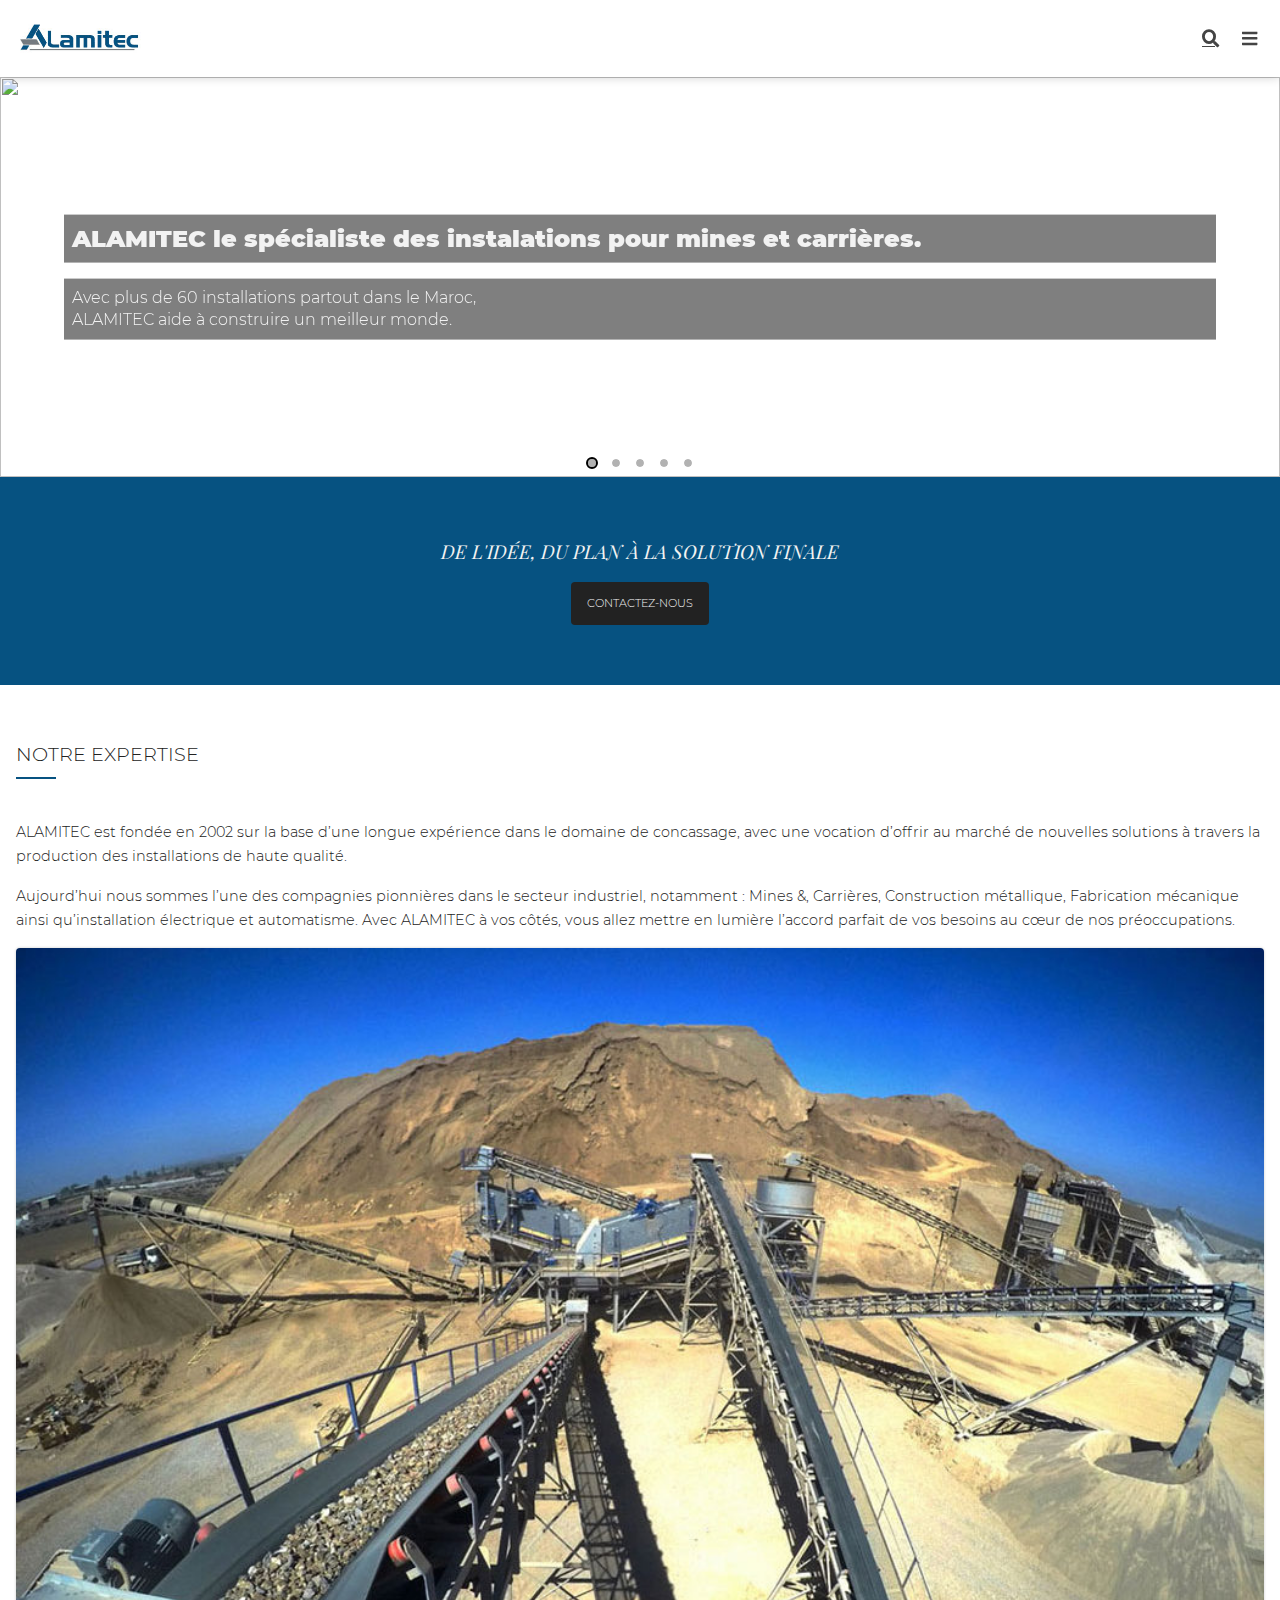
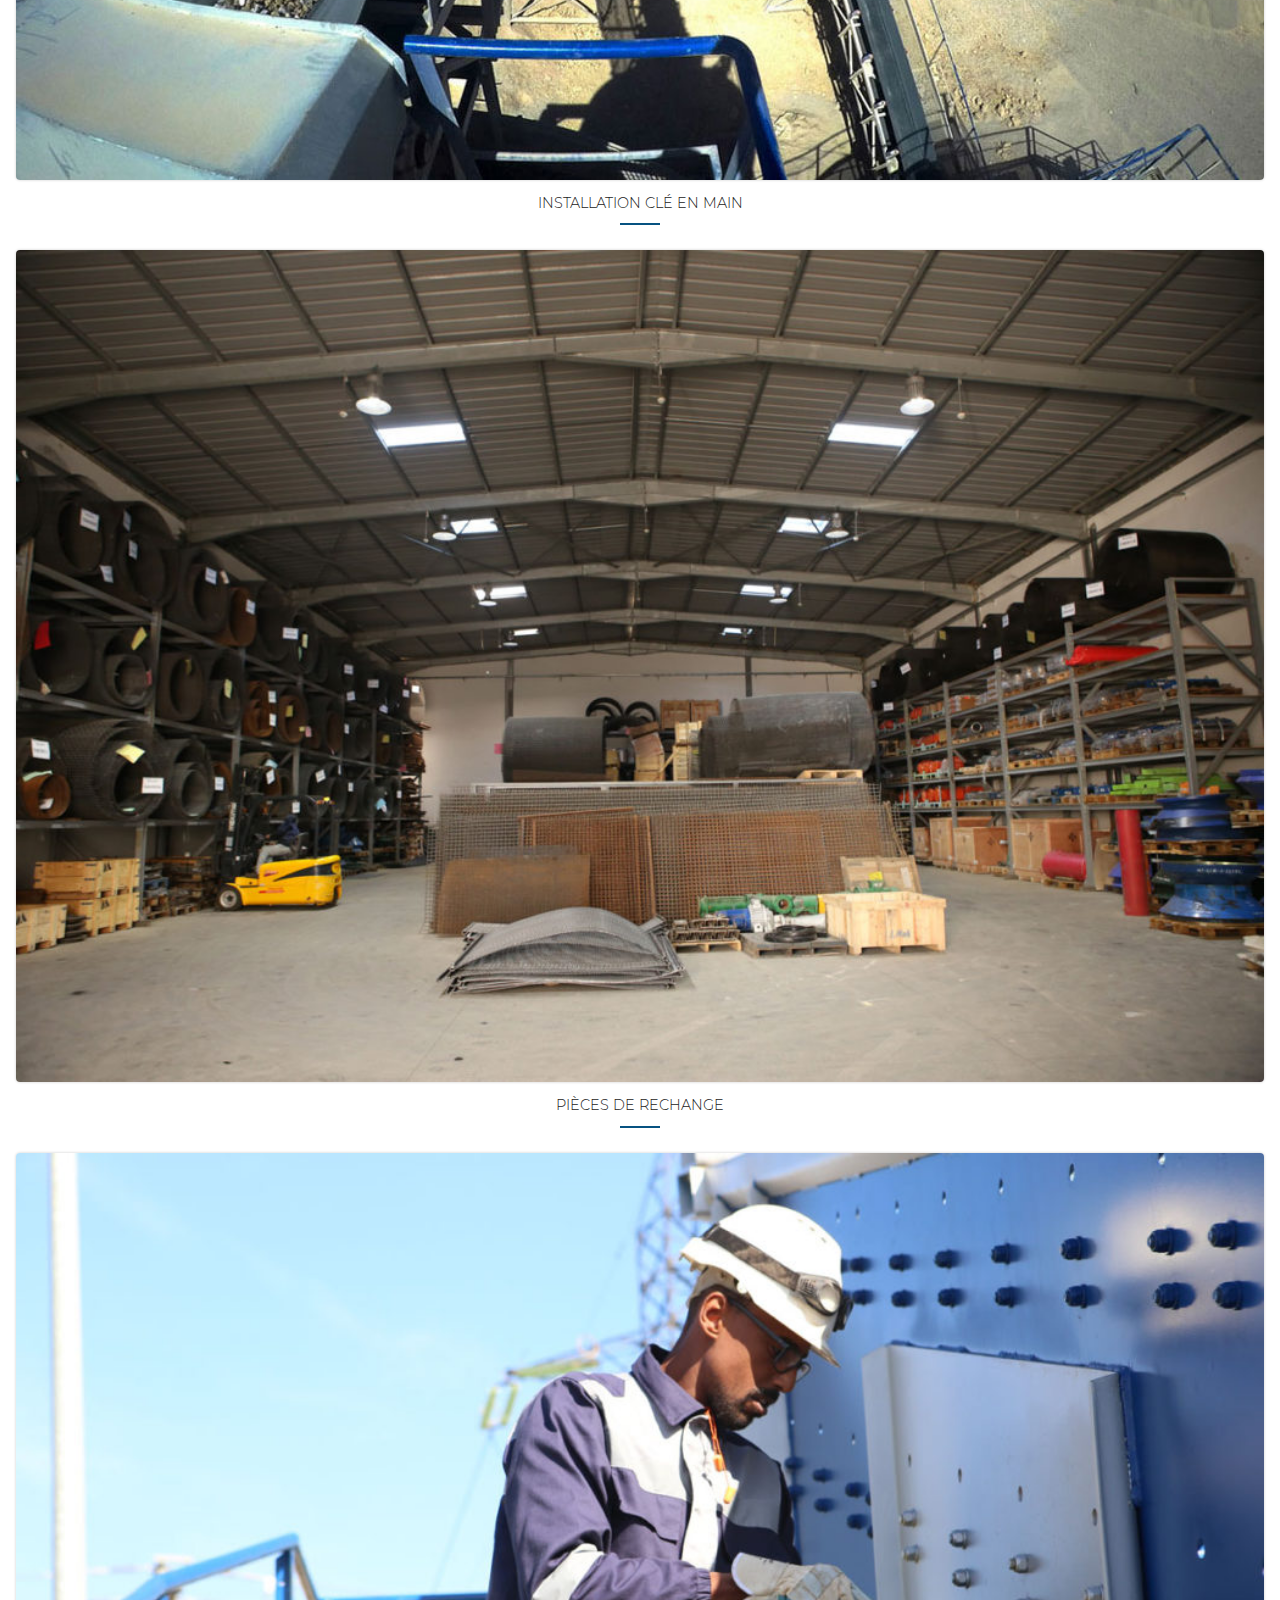
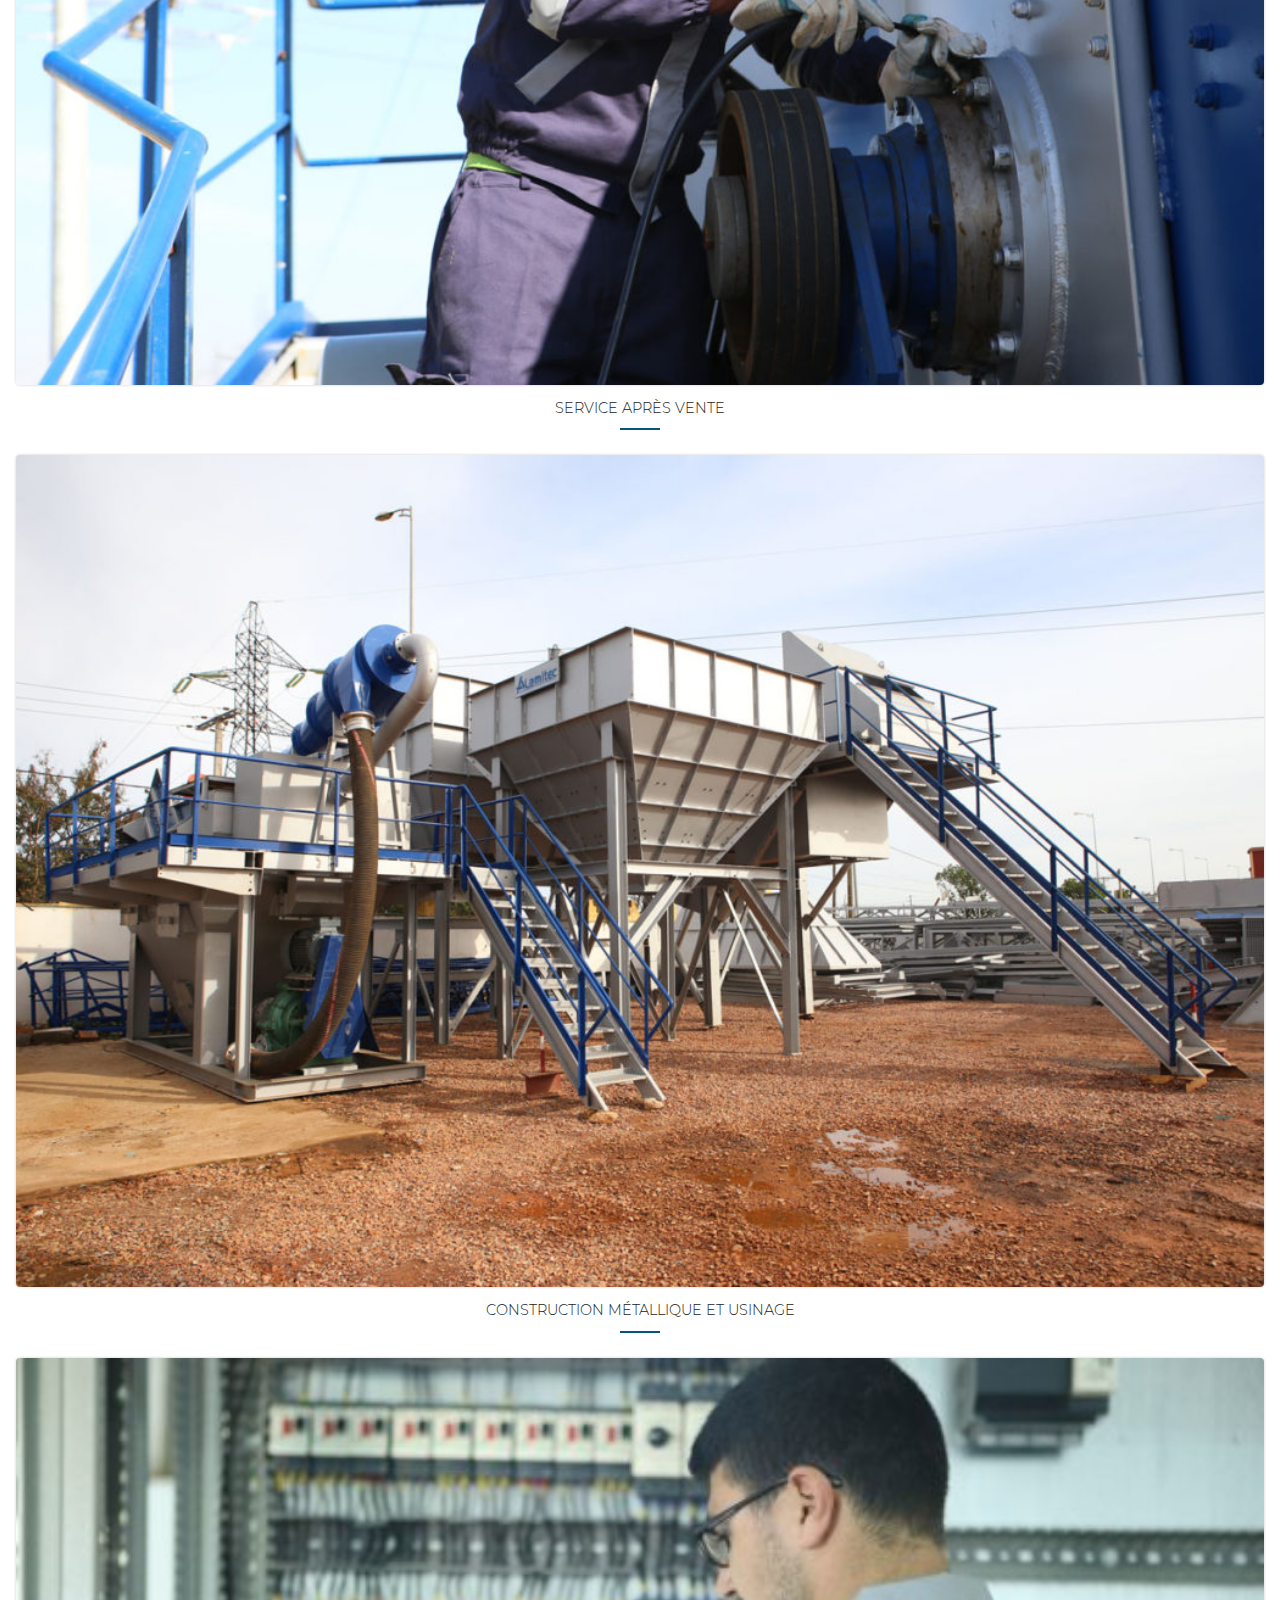
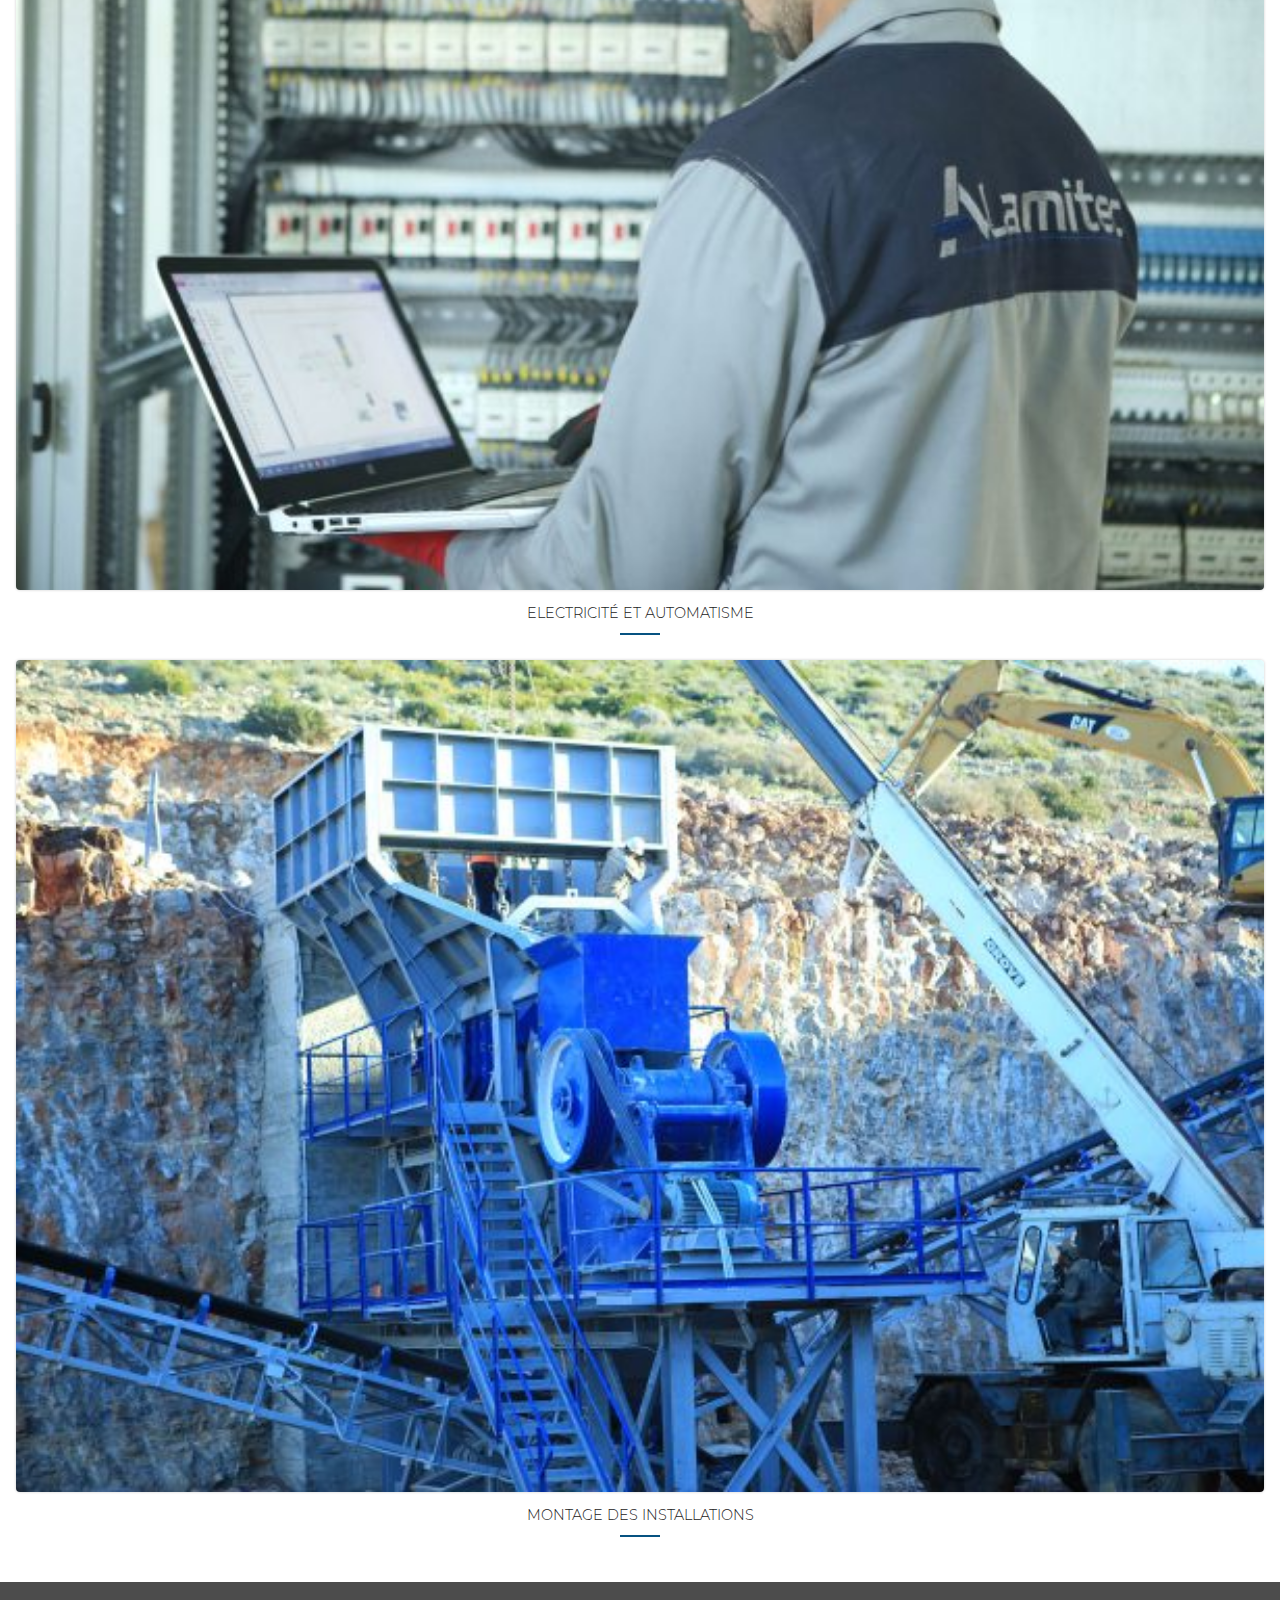
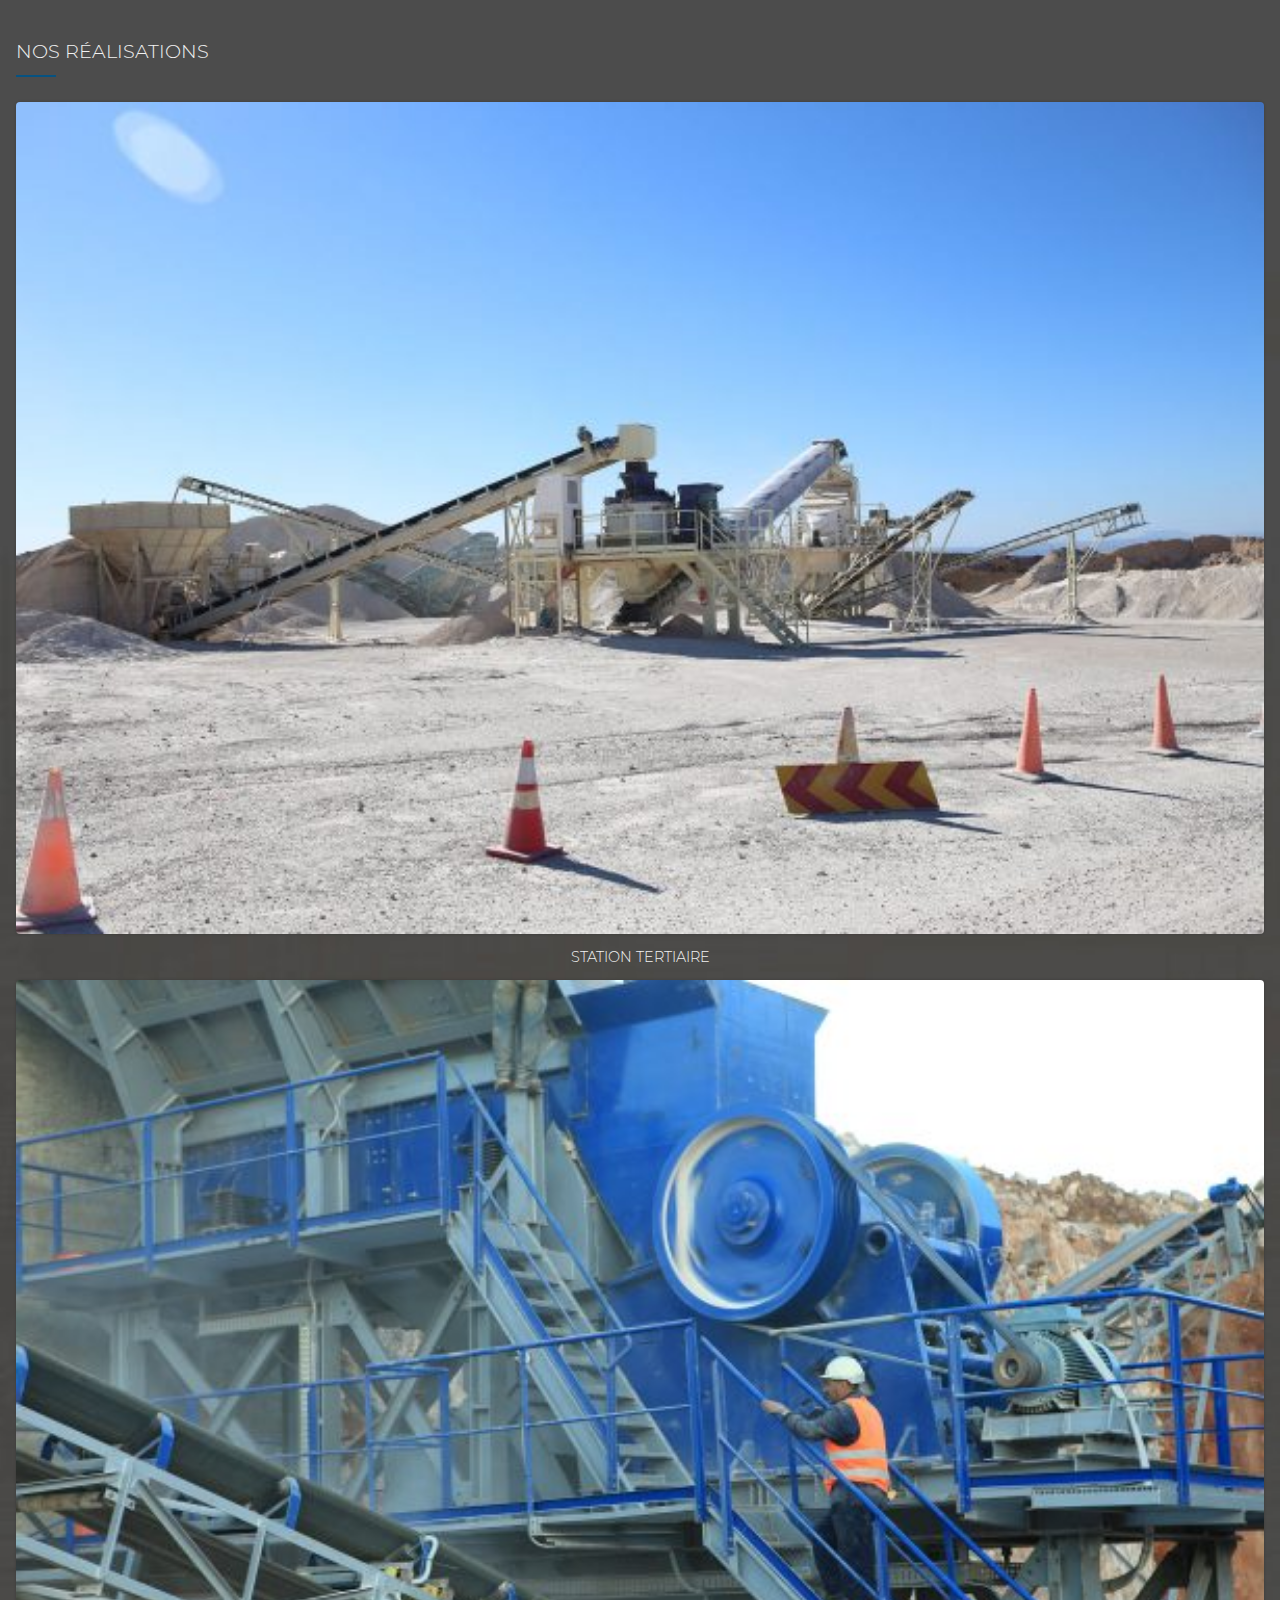
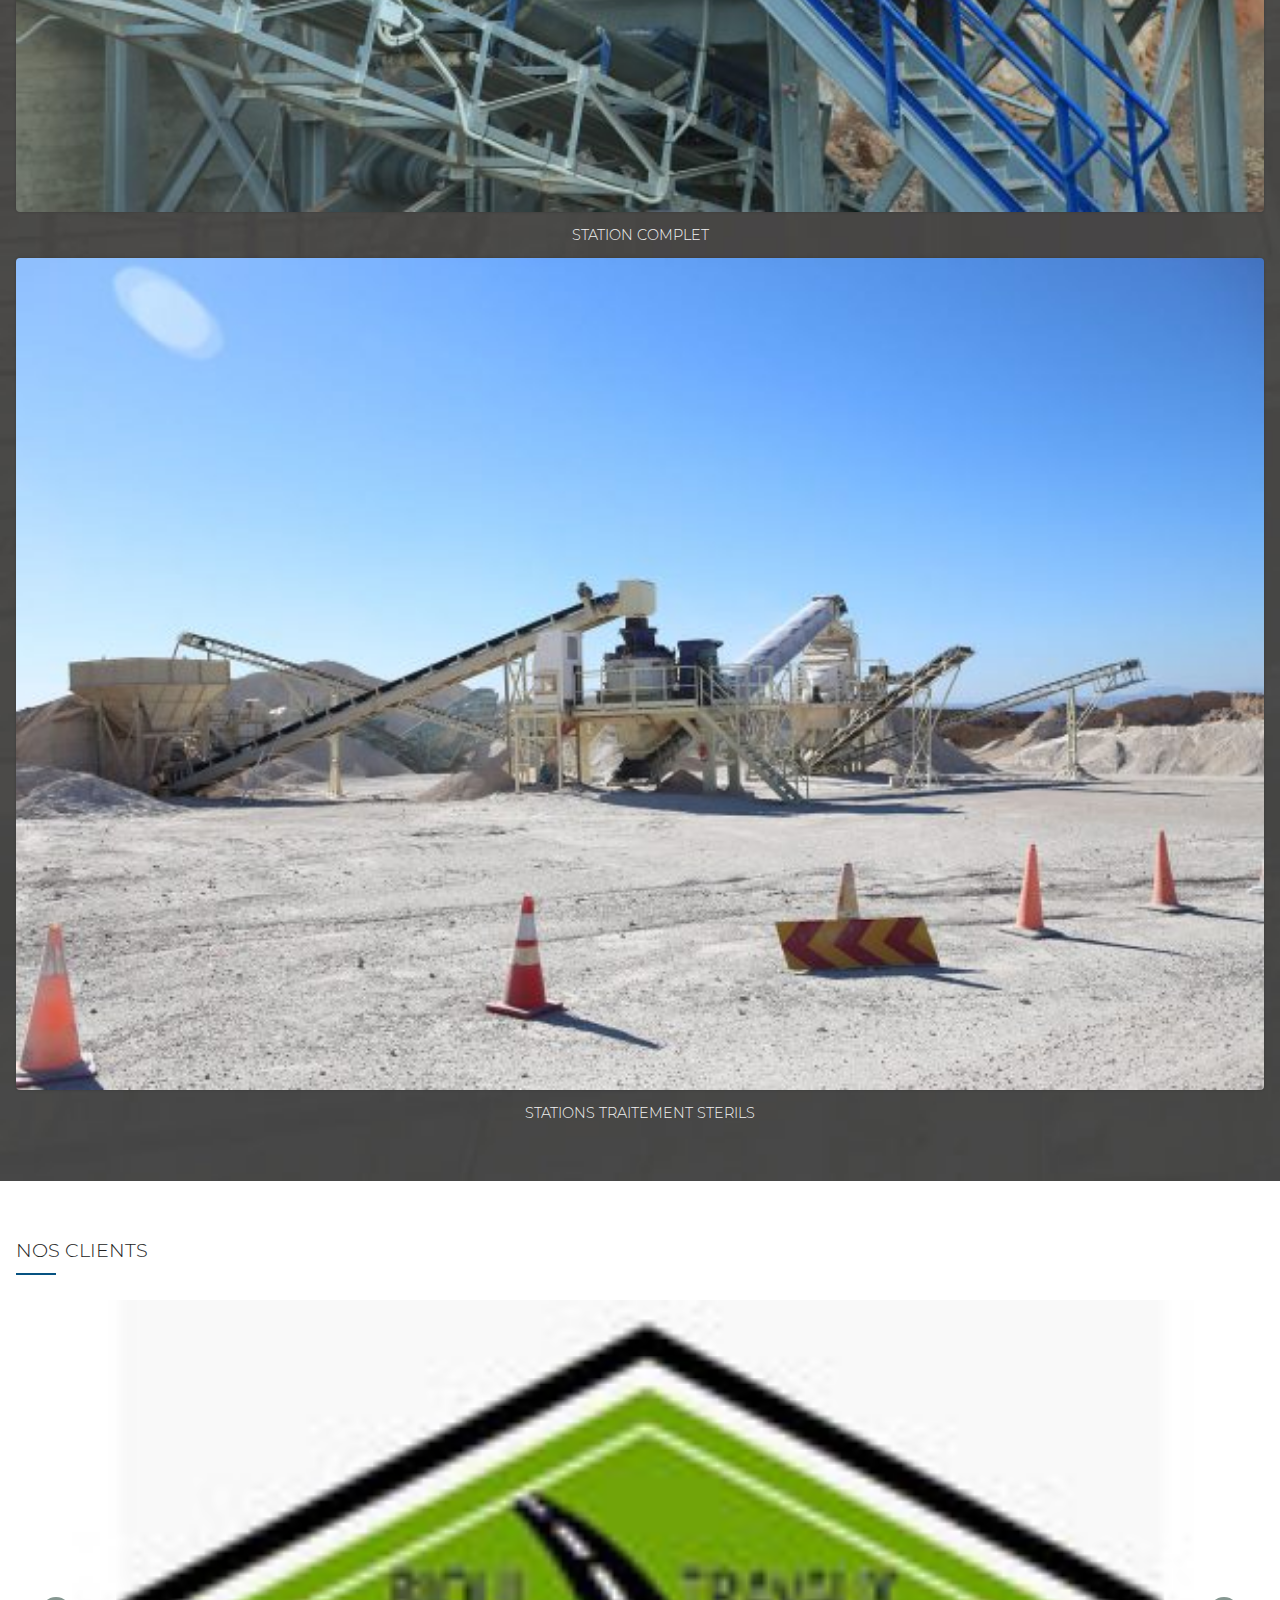
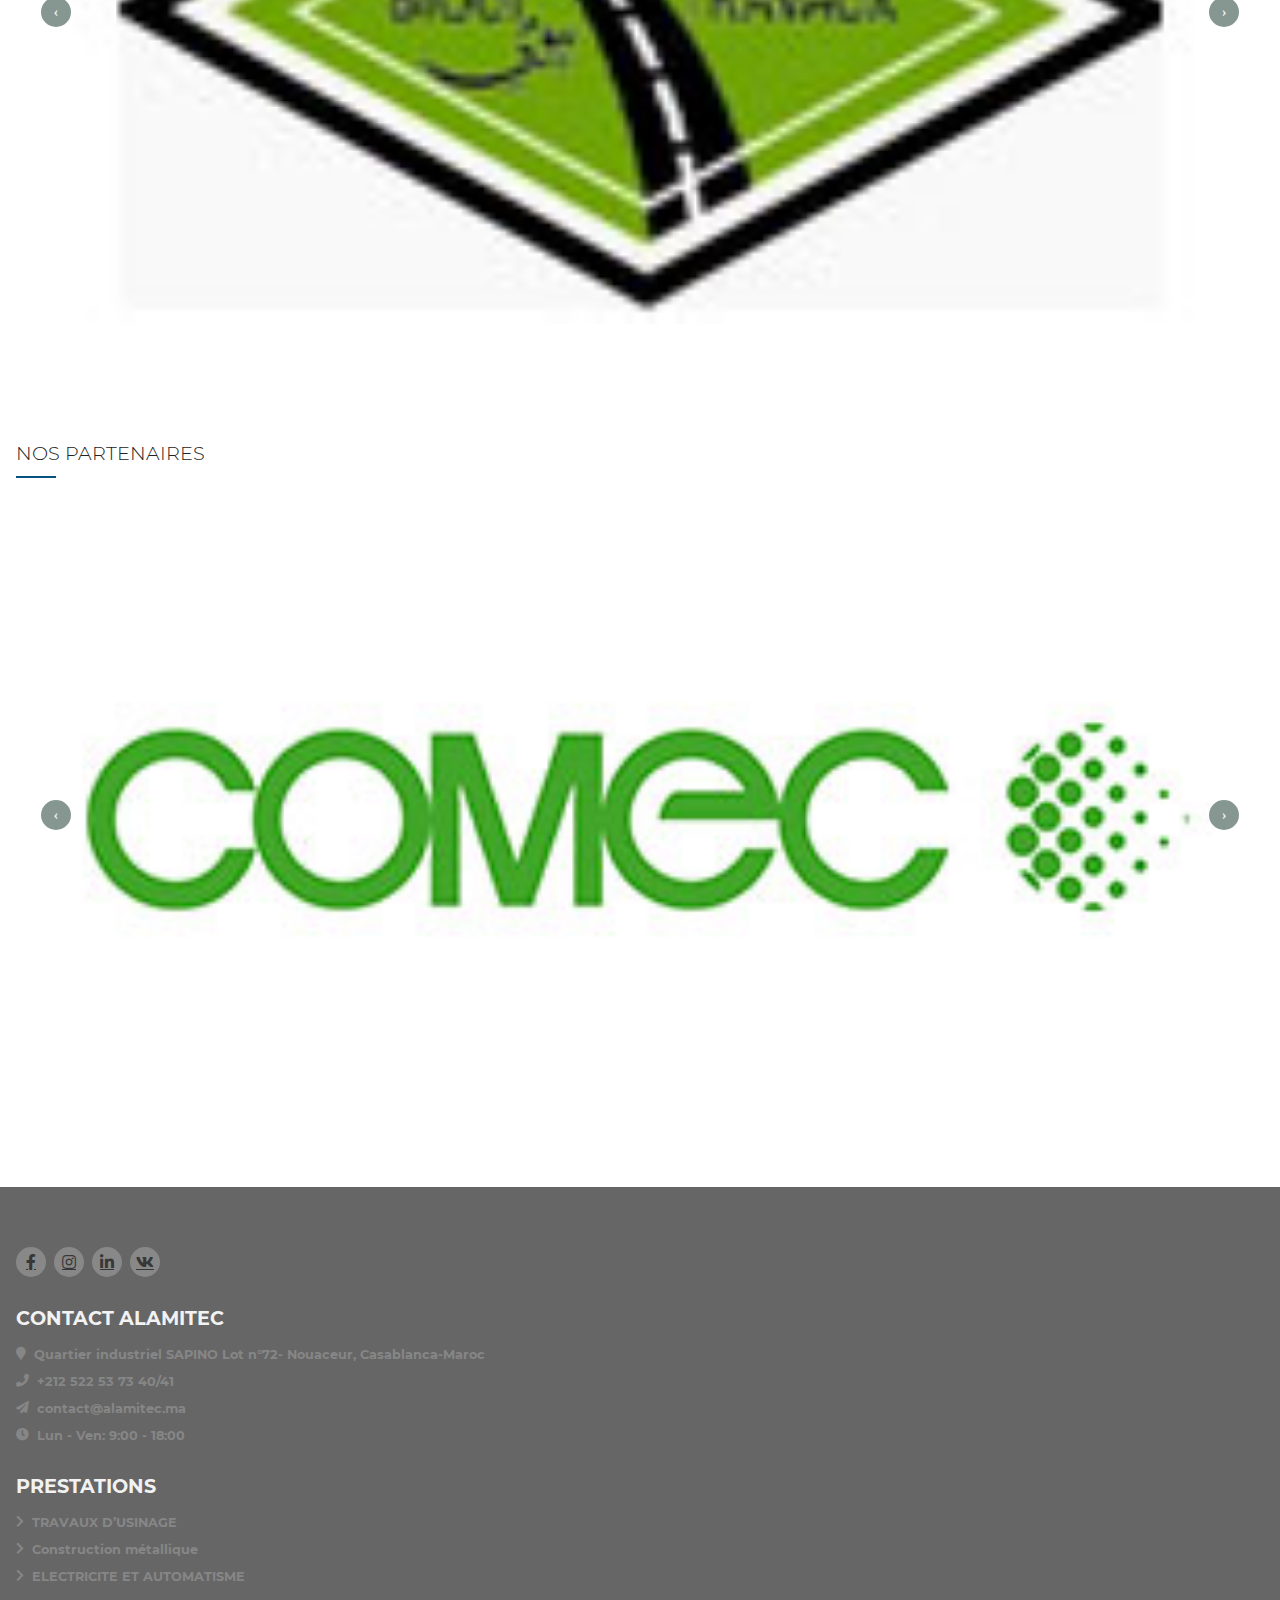
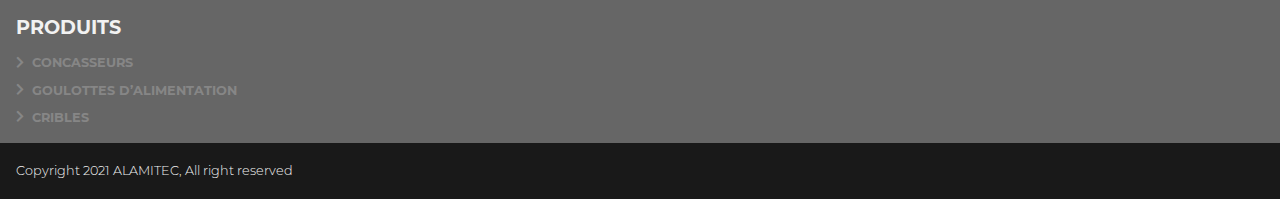
==== commit 0a5850a0: "Début de la page contact" ====
--- a/index.html
+++ b/index.html
@@ -1,5 +1,5 @@
 <!DOCTYPE html>
-<html lang="en">
+<html lang="fr-FR">
 <head>
     <meta charset="UTF-8">
     <meta name="viewport" content="width=device-width, initial-scale=1.0">
@@ -77,7 +77,7 @@
             </div>
         </section>
 
-        <section id="el-banner-cta" class="el-center-box">
+        <section id="el-banner-cta" class="el-center-box el-banner-cta">
             <div class="el-content-area">
                 <div class="el-grid">
                     <h2>de l'idée, du plan à la solution finale</h2>
--- a/assets/css/element.css
+++ b/assets/css/element.css
@@ -59,6 +59,19 @@
     font-style: normal;
     font-weight: normal;
     src: local('Montserrat Black'), url('../fonts/Montserrat/Montserrat-Black.woff') format('woff');
+}
+
+@font-face {
+    font-family: 'PlayfairDisplay Regular';
+    font-style: normal;
+    font-weight: normal;
+    src: local('PlayfairDisplay Regular'), url('../fonts/PlayfairDisplay/PlayfairDisplay-Regular.woff') format('woff');
+}
+@font-face {
+    font-family: 'PlayfairDisplay Italic';
+    font-style: normal;
+    font-weight: normal;
+    src: local('PlayfairDisplay Italic'), url('../fonts/PlayfairDisplay/PlayfairDisplay-Italic.woff') format('woff');
 }
 
 html, body, div, span, applet, object, iframe,
--- a/assets/css/style.css
+++ b/assets/css/style.css
@@ -12,6 +12,7 @@
     --color-title-dark: #222;
     --white: #f2f2f2;
     --blue: rgb(6, 82, 129);
+    --transition: .5s
 }
 
 #el-header-page{
@@ -98,16 +99,16 @@
     padding: 0;
 }
 
-#el-banner-cta{
+.el-banner-cta{
     background-color: var(--blue);
-}#el-banner-cta h2{
-    font-family: "Montserrat Bold";
+}.el-banner-cta h2{
+    font-family: 'PlayfairDisplay Italic';
     color: var(--white);
     text-transform: uppercase;
     font-size: calc(var(--font-size) * 1.2);
     text-align: center;
     line-height: calc(var(--font-size) * 1.8);
-}#el-banner-cta a{
+}.el-banner-cta a{
     font-family: "Montserrat Light";
     color: var(--white);
     font-size: calc(var(--font-size) * .7);
@@ -116,7 +117,7 @@
     text-decoration: none;
     text-transform: uppercase;
     background-color: var(--color-title-dark);
-}#el-banner-cta .el-grid{
+}.el-banner-cta .el-grid{
     width: 100%;
     display: flex;
     flex-direction: column;
@@ -229,11 +230,13 @@
     font-size: calc(var(--font-size) * 1.2);
     color: var(--white);
     text-transform: uppercase;
-}#el-footer-page .el-container-links ul{
-    display: flex;
-    flex-direction: column;
-    gap: .5rem;
-}#el-footer-page .el-container-links a{
+}#el-footer-page .el-container-links ul,
+#el-presentation .el-zone-left .el-block-three ul{
+    display: flex;
+    flex-direction: column;
+    gap: .5rem;
+}#el-footer-page .el-container-links a,
+#el-presentation .el-zone-left .el-block-three a{
     display: flex;
     align-items: center;
     gap: .5rem;
@@ -257,4 +260,276 @@
     z-index: 2;
 }#el-footer-page .el-content-area{
     padding-bottom: 0;
+}
+
+#el-title-overlay .el-content-area{
+    width: 100%;
+    padding: 0;
+}
+#el-title-overlay .el-card{
+    position: relative;
+    width: 100%;
+    height: 300px;
+}#el-title-overlay .el-card::before{
+    content: "";
+    position: absolute;
+    width: 100%;
+    height: 100%;
+    background-color: rgba(0, 0, 0, .5);
+    z-index: 1;
+}#el-title-overlay .el-card h1{
+    position: relative;
+    z-index: 2;
+    color: var(--white);
+    top: 50%;
+    left: 1rem;
+    font-family: var(--font-family-title);
+    font-size: calc(var(--font-size) * 1.8);
+    text-transform: uppercase;
+}#el-title-overlay .el-content{
+    position: absolute;
+    z-index: 2;
+    bottom: 0;
+    left: 1rem;
+    right: 1rem;
+    background-color: rgba(0, 0, 0, .6);
+    display: flex;
+    align-items: center;
+    padding: 1rem;
+    gap: .5rem;
+}#el-title-overlay .el-content h2{
+    font-family: var(--font-family-title);
+    font-size: calc(var(--font-size) * .8);
+    text-transform: uppercase;
+    color: var(--white);
+    display: flex;
+    gap: .5rem;
+}#el-title-overlay .el-content h2 .svg-inline--fa{
+    color: var(--blue);
+    font-size: 10px;
+}#el-title-overlay .el-content div{
+    display: flex;
+    align-items: center;
+    gap: .5rem;
+}#el-title-overlay .el-content a,
+#el-title-overlay .el-content span{
+    font-family: var(--font-family-text);
+    font-size: calc(var(--font-size) * .8);
+    text-decoration: none;
+    text-transform: capitalize;
+    color: var(--white);
+}#el-title-overlay .el-content div .svg-inline--fa{
+    color: var(--blue);
+    font-size: 8px;
+}
+#el-presentation .el-zone-left .el-block-one .el-link-category{
+    width: 100%;
+    display: flex;
+    align-items: center;
+    justify-content: space-between;
+    background-color: #f9f9f9;
+    padding: 1rem;
+    cursor: pointer;
+}
+#el-presentation .el-zone-left .el-block-one a,
+#el-presentation .el-zone-left .el-block-two a{
+    display: block;
+    width: fit-content;
+    font-family: "Montserrat Bold";
+    font-size: calc(var(--font-size) * .9);
+    text-decoration: none;
+    text-transform: uppercase;
+    transition: .3s ease;
+    background-color: #f9f9f9;
+    color: #666;
+}#el-presentation .el-zone-left .el-block-one .el-link-category a{
+    background-color: transparent;
+}#el-presentation .el-zone-left .el-block-one .svg-inline--fa{
+    rotate: 45deg;
+    transition: var(--transition);
+}#el-presentation .el-zone-left .el-block-one .el-closed .svg-inline--fa{
+    rotate: 0deg;
+}#el-presentation .el-zone-left .el-block-one a.el-active,
+#el-presentation .el-zone-left .el-block-one .el-link-category.el-active,
+#el-presentation .el-zone-left .el-block-one a:hover,
+#el-presentation .el-zone-left .el-block-one .el-link-category:hover{
+    background-color: var(--blue);
+    color: var(--white);
+}#el-presentation .el-zone-left .el-block-one .el-link-category.el-active a,
+#el-presentation .el-zone-left .el-block-one .el-link-category:hover a{
+    color: inherit;
+}#el-presentation .el-zone-left .el-block-one .el-container-nav,
+#el-presentation .el-zone-left .el-block-one .el-container-nav li,
+#el-presentation .el-zone-left .el-block-one .el-container-nav ul{
+    display: flex;
+    flex-direction: column;
+    gap: .5rem;
+    transition: var(--transition);
+}#el-presentation .el-zone-left .el-block-one .el-container-nav ul li{
+    background-color: #f9f9f9;
+    padding: 1rem;
+}#el-presentation .el-zone-left .el-block-one .el-container-nav ul li:hover,
+#el-presentation .el-zone-left .el-block-one .el-container-nav ul li.el-active{
+    background-color: var(--blue);
+    color: var(--white);
+}#el-presentation .el-zone-left .el-block-one .el-container-nav ul li:hover a,
+#el-presentation .el-zone-left .el-block-one .el-container-nav ul li.el-active a{
+    background-color: var(--blue);
+    color: var(--white);
+}#el-presentation .el-zone-left .el-block-one .el-container-nav li.el-closed ul{
+    height: 0;
+    opacity: 0;
+    visibility: hidden;
+}#el-presentation .el-zone-left .el-block-one .el-container-nav ul{
+    margin-left: 1rem;
+}
+
+
+#el-presentation .el-zone-left .el-block-two a{
+    display: flex;
+    align-items: center;
+    gap: 1rem;
+    background-color: transparent;
+    border: 1px solid #eee;
+    font-family: var(--font-family-text);
+}#el-presentation .el-zone-left .el-block-two .svg-inline--fa{
+    font-size: calc(var(--font-size) * 1.3);
+}#el-presentation .el-zone-left .el-block-three a{
+    font-family: var(--font-family-text);
+    color: #666;
+    font-size: calc(var(--font-size) * .9);
+}#el-presentation .el-zone-left .el-block-three a .svg-inline--fa{
+    color: var(--blue);
+}#el-presentation .el-zone-left{
+    display: flex;
+    flex-direction: column;
+    gap: calc(1rem + 20px);
+    width: 100%;
+}
+#el-presentation .el-zone-right{
+    display: flex;
+    flex-direction: column;
+    gap: 1rem;
+}#el-presentation .el-zone-right img{
+    width: 100%;
+    max-width: 420px;
+}#el-presentation .el-zone-right .el-container-imgs{
+    display: flex;
+    flex-direction: column;
+    gap: 1rem;
+}#el-presentation .el-zone-right .el-grid-partners{
+    display: grid;
+    grid-template-columns: repeat(2, 1fr);
+    gap: 1rem;
+}
+
+#el-presentation .el-grid-zone{
+    display: flex;
+    flex-direction: column;
+    width: 100%;
+    gap: calc(1rem + 20px);
+}#el-presentation .el-grid-zone.el-reverse{
+    flex-direction: column-reverse;
+}#el-presentation .el-paragraphe{
+    line-height: calc(var(--font-size) * 1.8);
+    text-align: justify;
+    color: #8f8f8f;
+}#el-presentation .el-paragraphe strong{
+    color: var(--blue);
+    text-transform: uppercase;
+    font-family: "Montserrat Bold";
+}
+
+.el-new .el-boxImg{
+    width: 100%;
+    aspect-ratio: 3 / 2;
+    position: relative;
+}.el-new h2 a{
+    font-family: var(--font-family-text);
+    font-size: calc(var(--font-size) * .9);
+    text-decoration: none;
+    text-transform: uppercase;
+    color: #8f8f8f;
+}.el-new .el-paragraphe{
+    line-height: calc(var(--font-size) * 1.5) !important;
+    text-align: left !important;
+}.el-new .el-footer{
+    display: flex;
+    justify-content: space-between;
+    color: #8f8f8f;
+    padding-top: 1.5rem;
+    border-top: 1px solid #eee;
+}.el-new .el-footer legend{
+    font-family: 'PlayfairDisplay Regular';
+    font-size: calc(var(--font-size) * .9);
+}.el-new {
+    display: flex;
+    flex-direction: column;
+    gap: 2rem;
+}#el-presentation .el-grid-news{
+    display: grid;
+    grid-template-columns: repeat(1, 1fr);
+    gap: 2rem;
+}
+
+#el-installation-cle-en-main .el-container{
+    display: flex;
+    flex-direction: column;
+    gap: 2rem;
+    position: relative;
+}#el-installation-cle-en-main .el-container::before,
+#el-installation-cle-en-main .el-container::after{
+    content: "";
+    position: absolute;
+    top: 50px;
+    width: 100%;
+    height: 1px;
+    background-color: rgba(0, 0, 0, .2);
+}#el-installation-cle-en-main .el-container::after{
+    top: auto;
+    bottom: -50px;
+}#el-installation-cle-en-main .el-container .el-grid{
+    display: flex;
+    flex-direction: column;
+    gap: 1rem;
+}
+#el-installation-cle-en-main img{
+    width: 100%;
+}
+
+#el-prestation .el-container h2{
+    font-family: "Montserrat Bold";
+    font-size: calc(var(--font-size) * 1.1);
+    line-height: calc(var(--font-size) * 1.7);
+}#el-prestation .el-container p{
+    font-family: var(--font-family-text);
+    font-size: calc(var(--font-size) * 1);
+    line-height: calc(var(--font-size) * 1.7);
+    color: var(--color-text);
+}#el-prestation .el-container p strong{
+    text-transform: uppercase;
+    color: var(--color-title-dark);
+    font-family: "Montserrat Bold";
+}#el-prestation .el-container .el-content{
+    display: flex;
+    flex-direction: column;
+    gap: 1rem;
+}#el-prestation .el-container img{
+    width: 100%;
+    border-radius: 4px;
+}#el-prestation .el-container{
+    display: flex;
+    flex-direction: column;
+    gap: 1rem;
+    padding: 1rem;
+}#el-prestation .el-grid{
+    display: flex;
+    flex-direction: column;
+    gap: 45px;
+}#el-prestation .el-container:nth-child(even){
+    flex-direction: column-reverse;
+    padding: 70px 1rem 35px;
+    background-color: #e0e0e0;
+}#el-prestation .el-content-area{
+    padding: 60px 0 0;
 }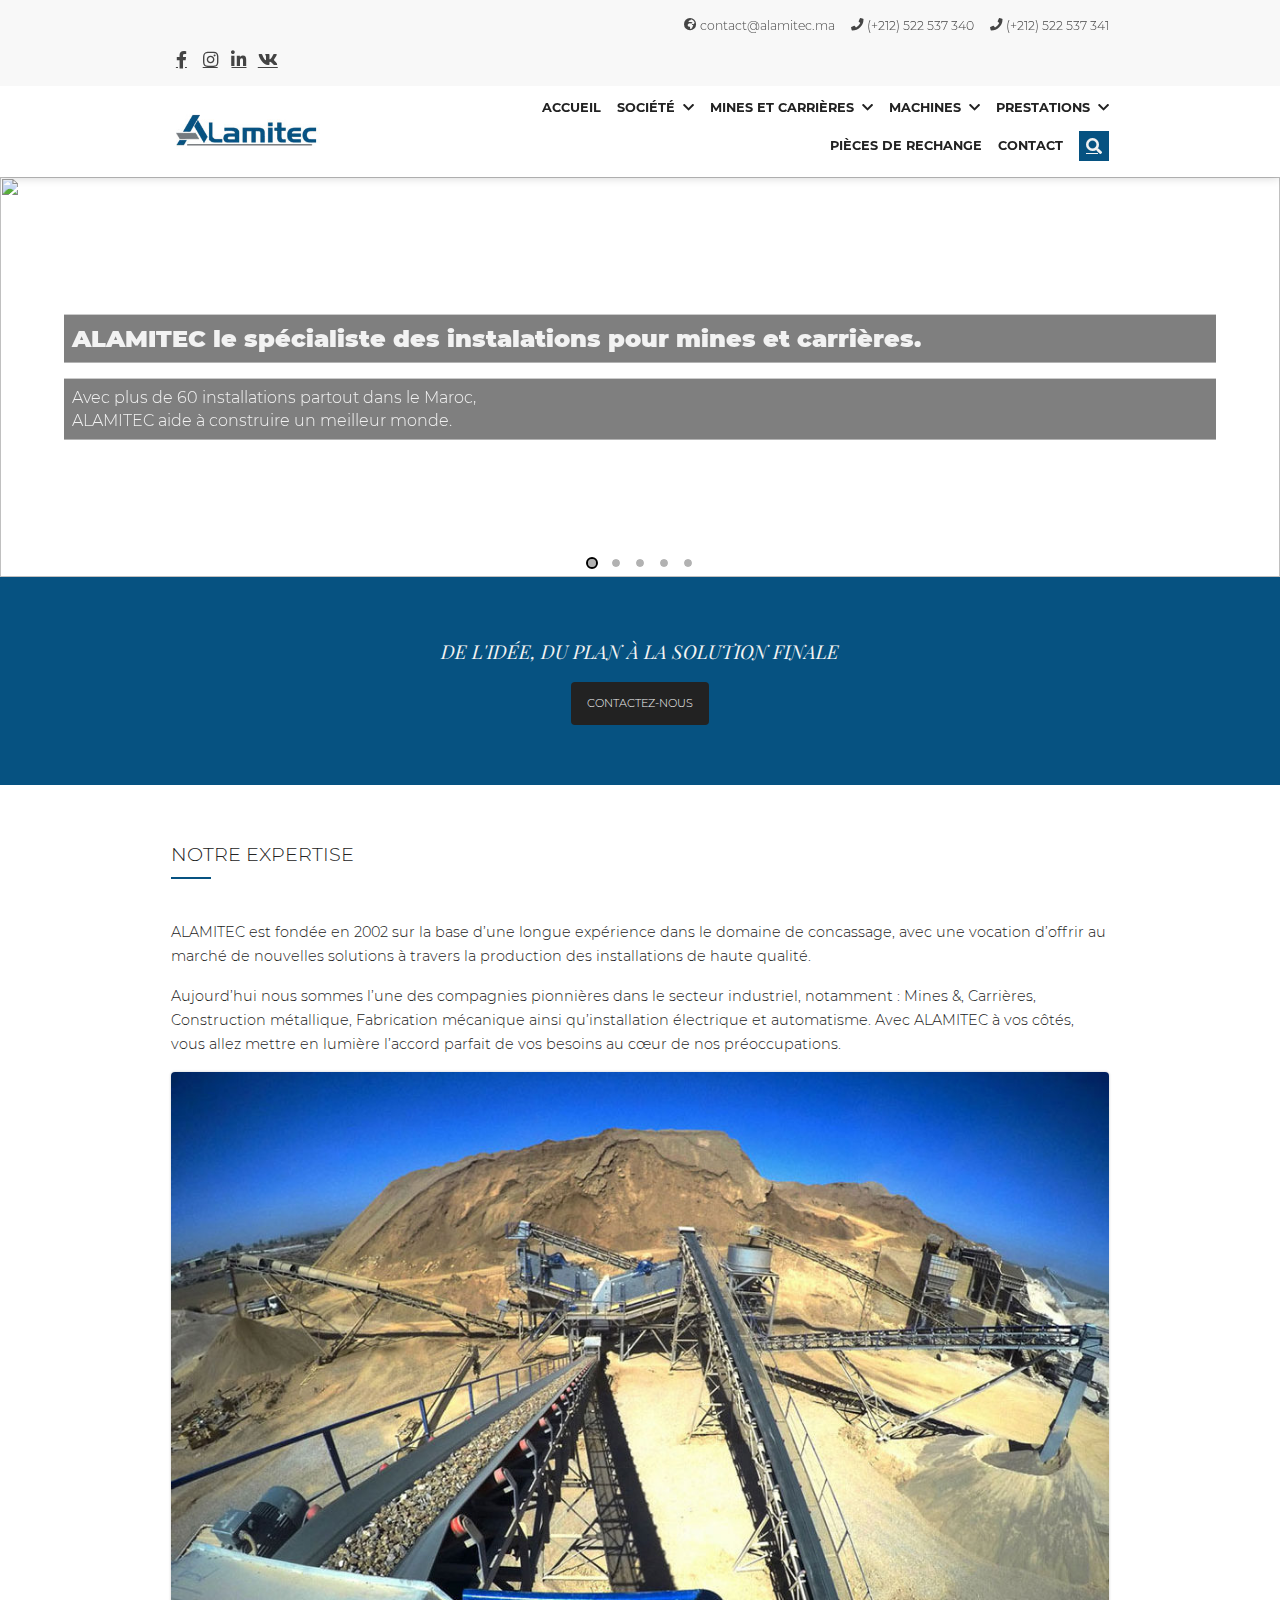
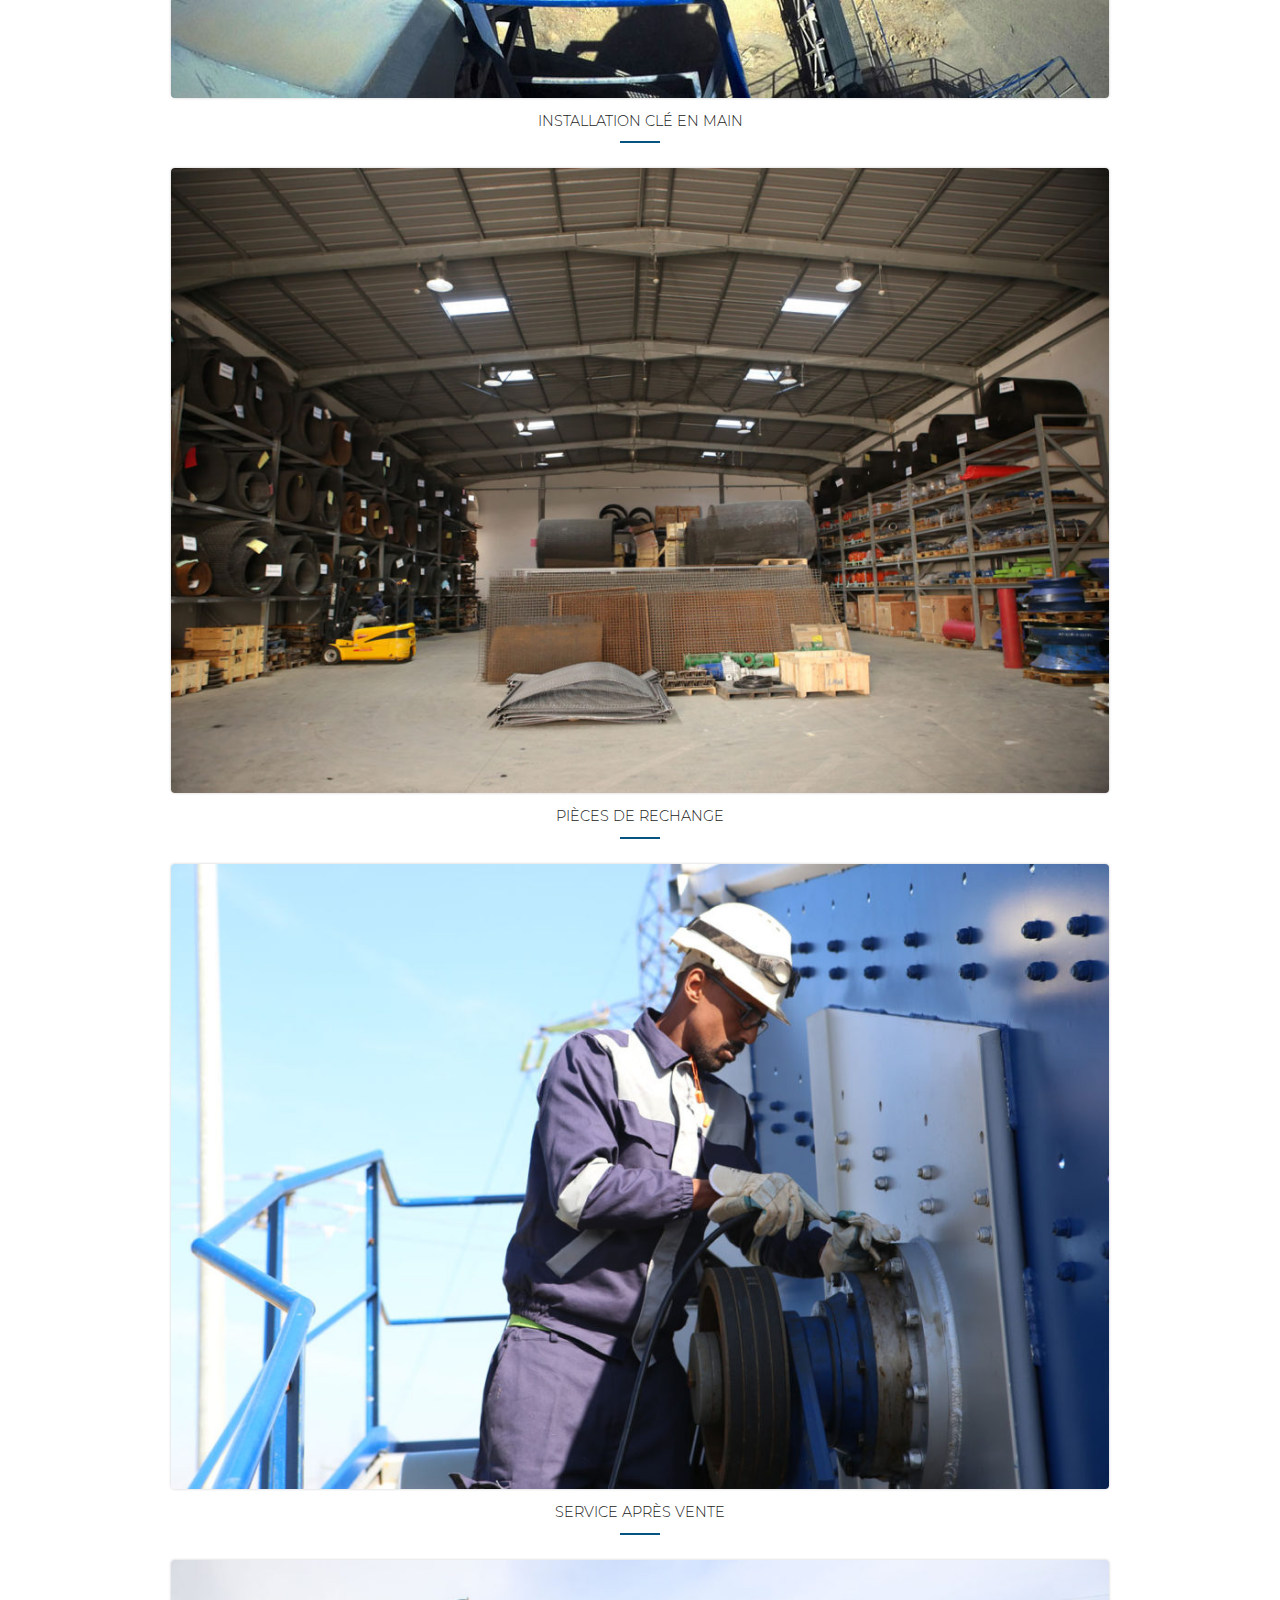
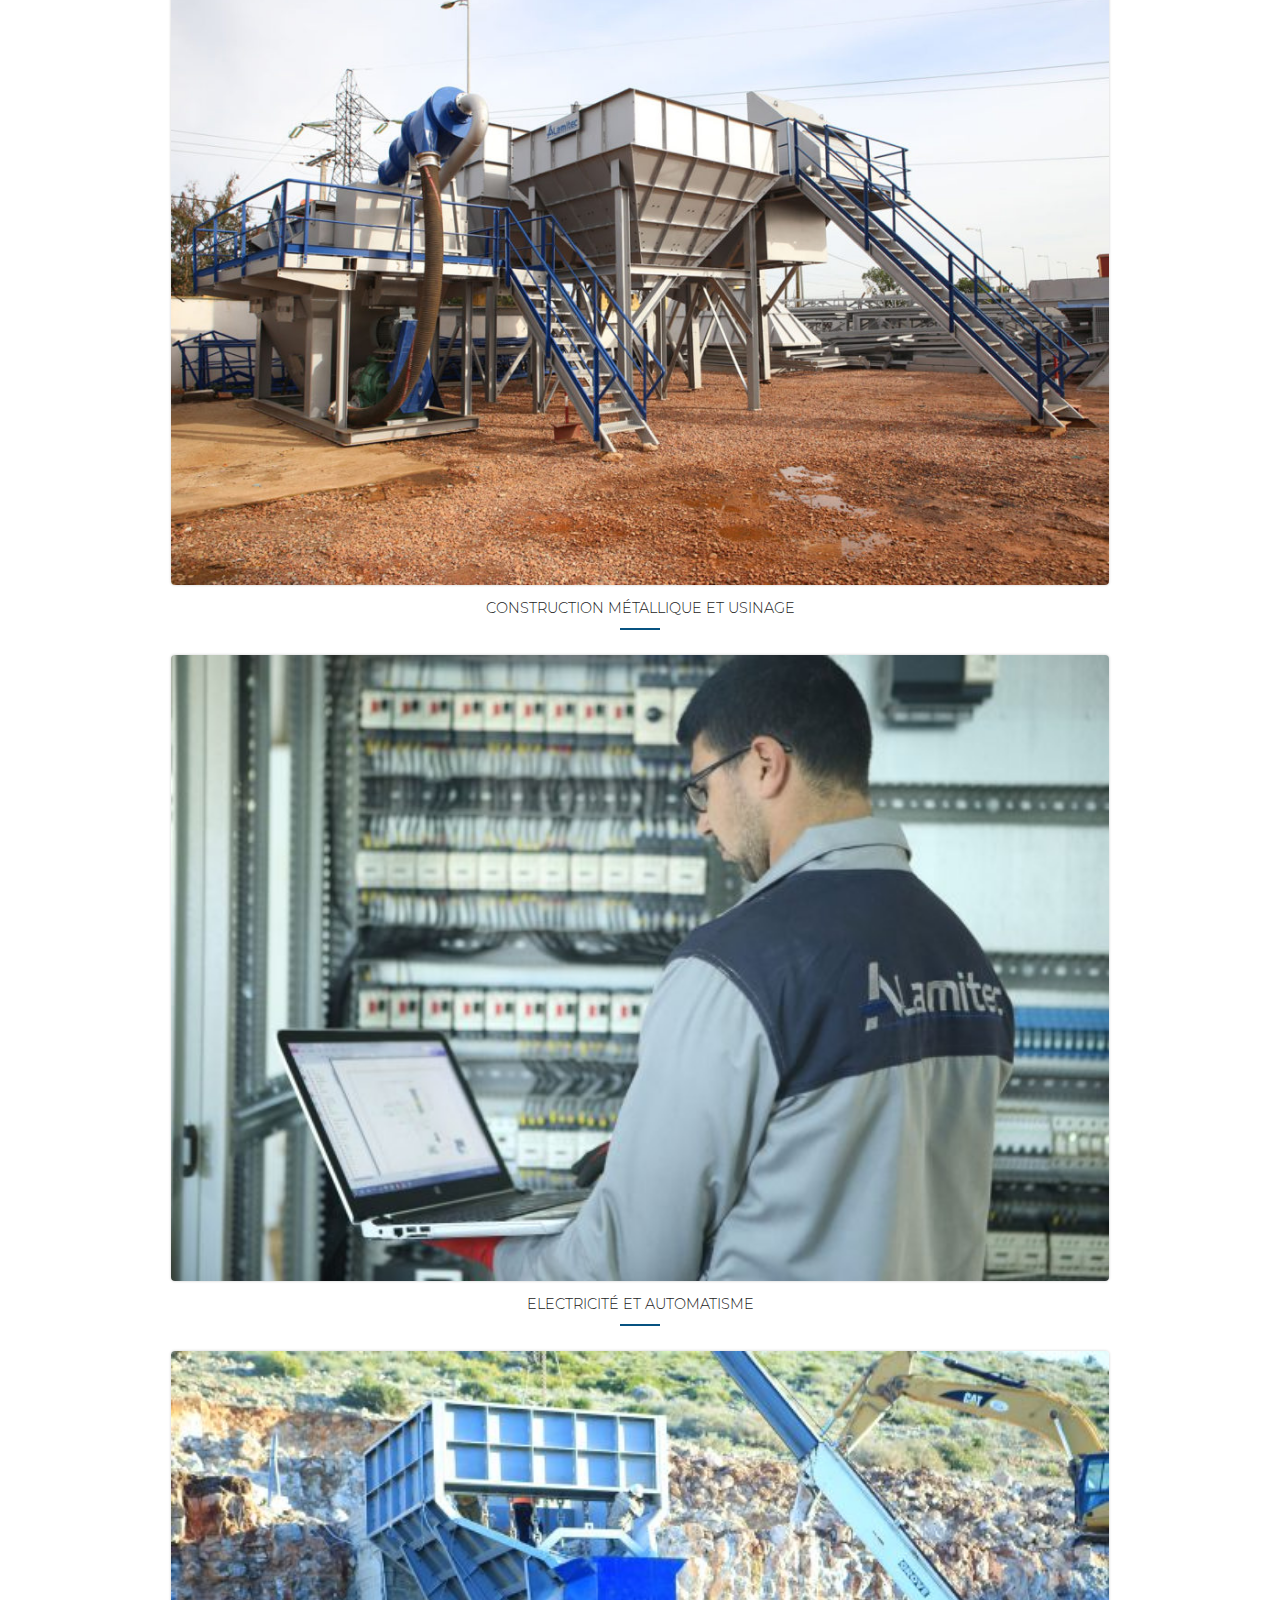
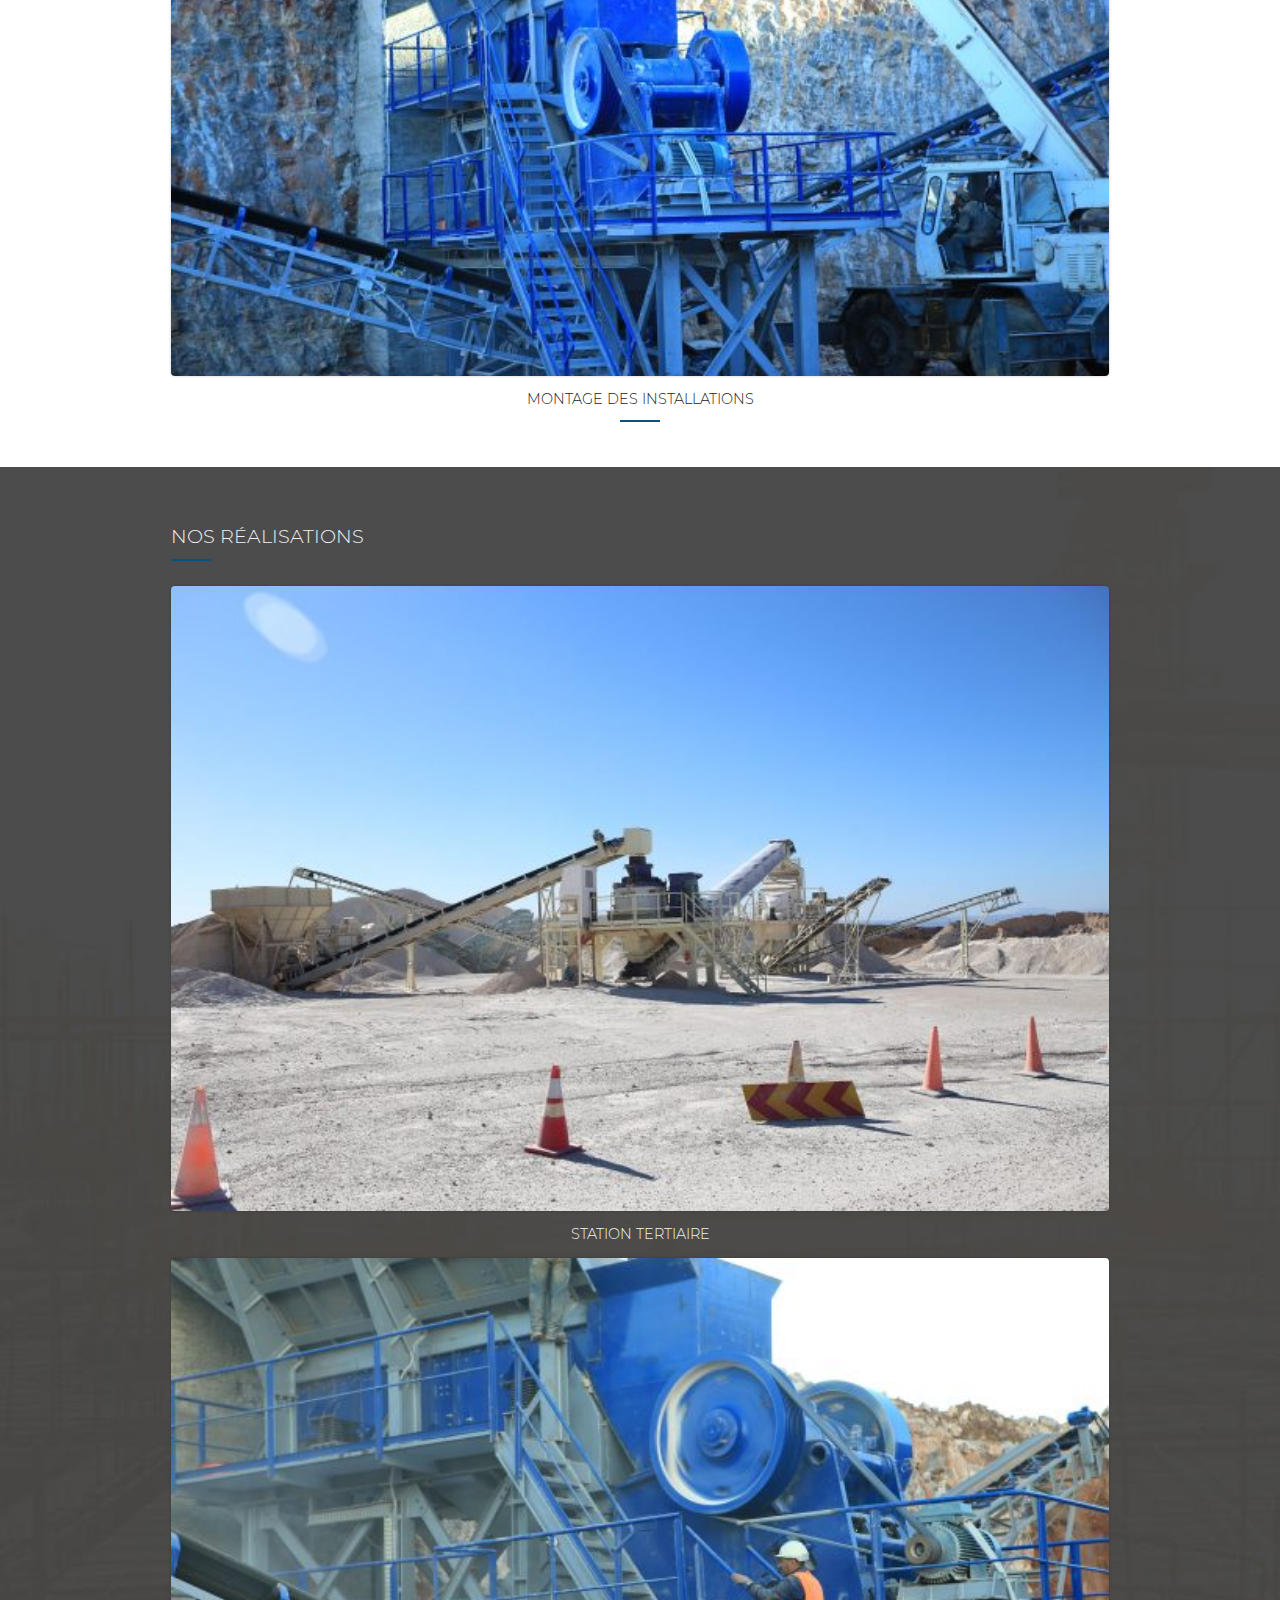
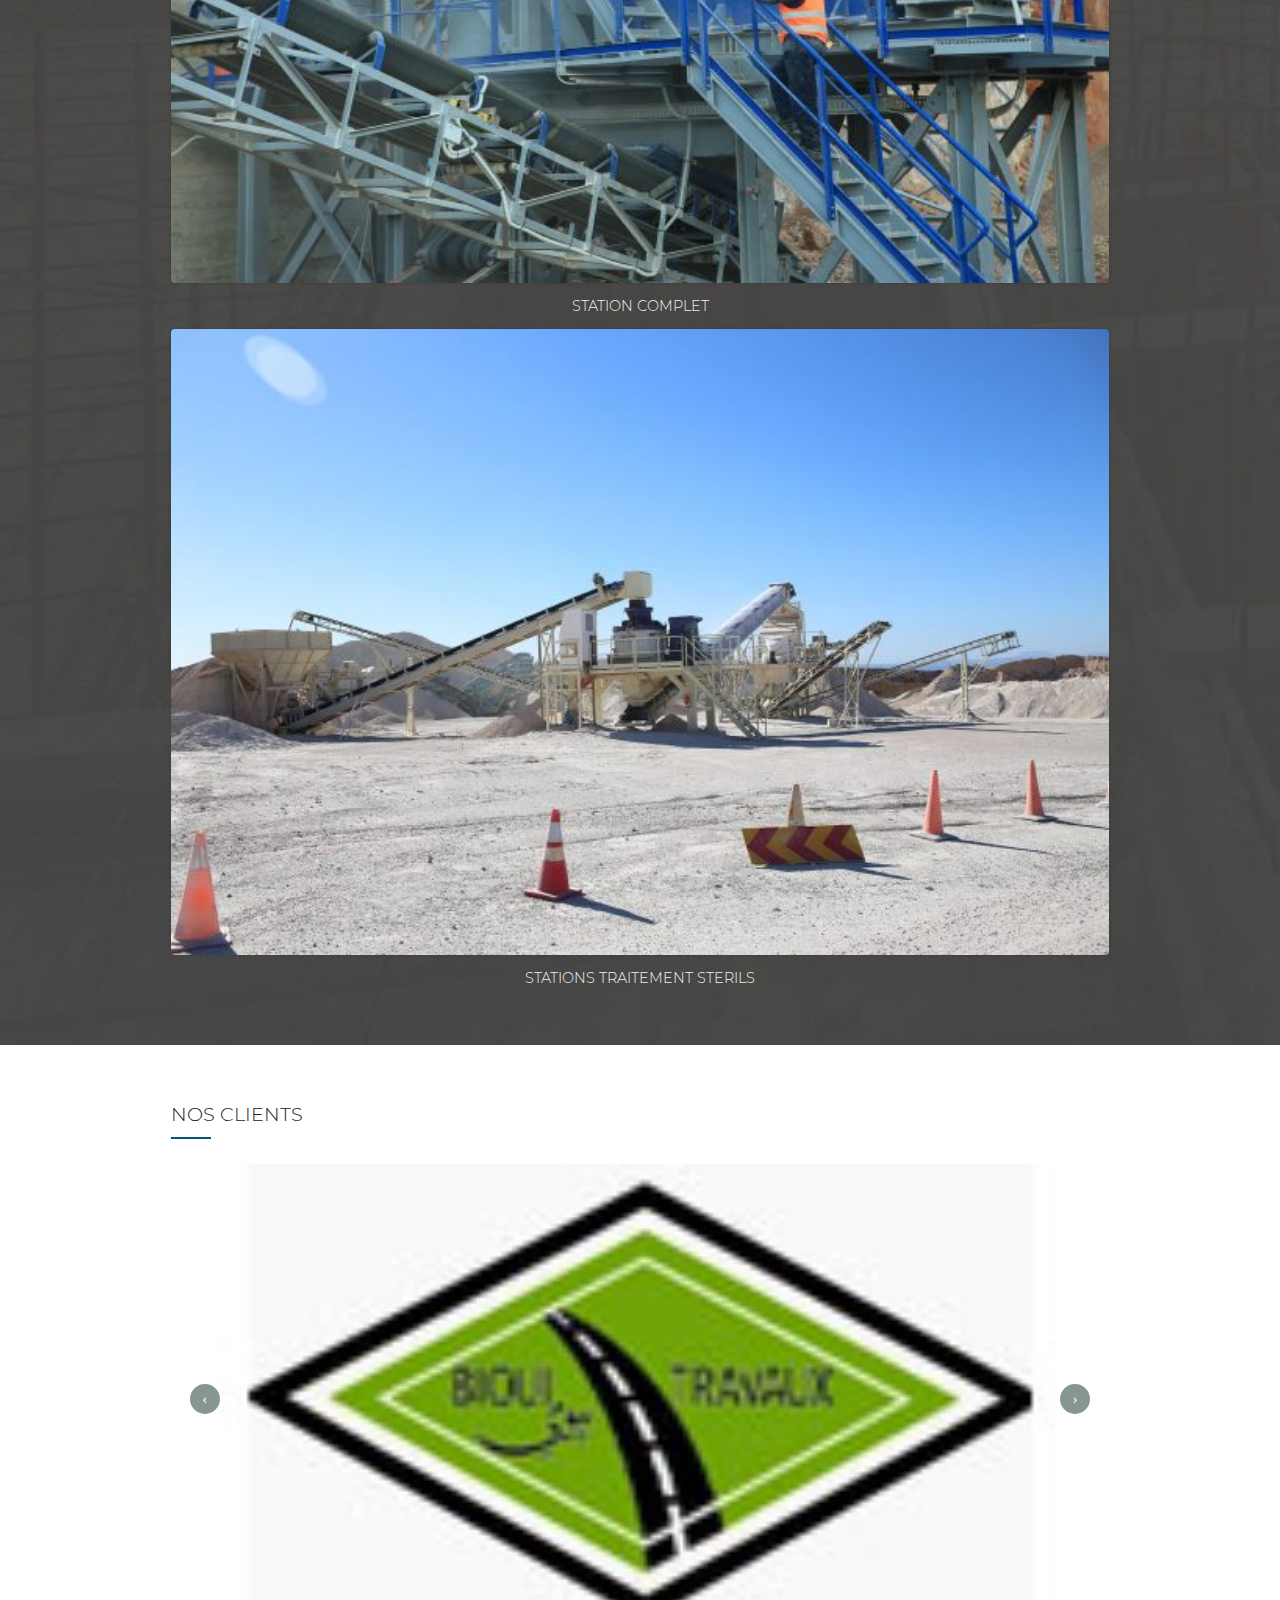
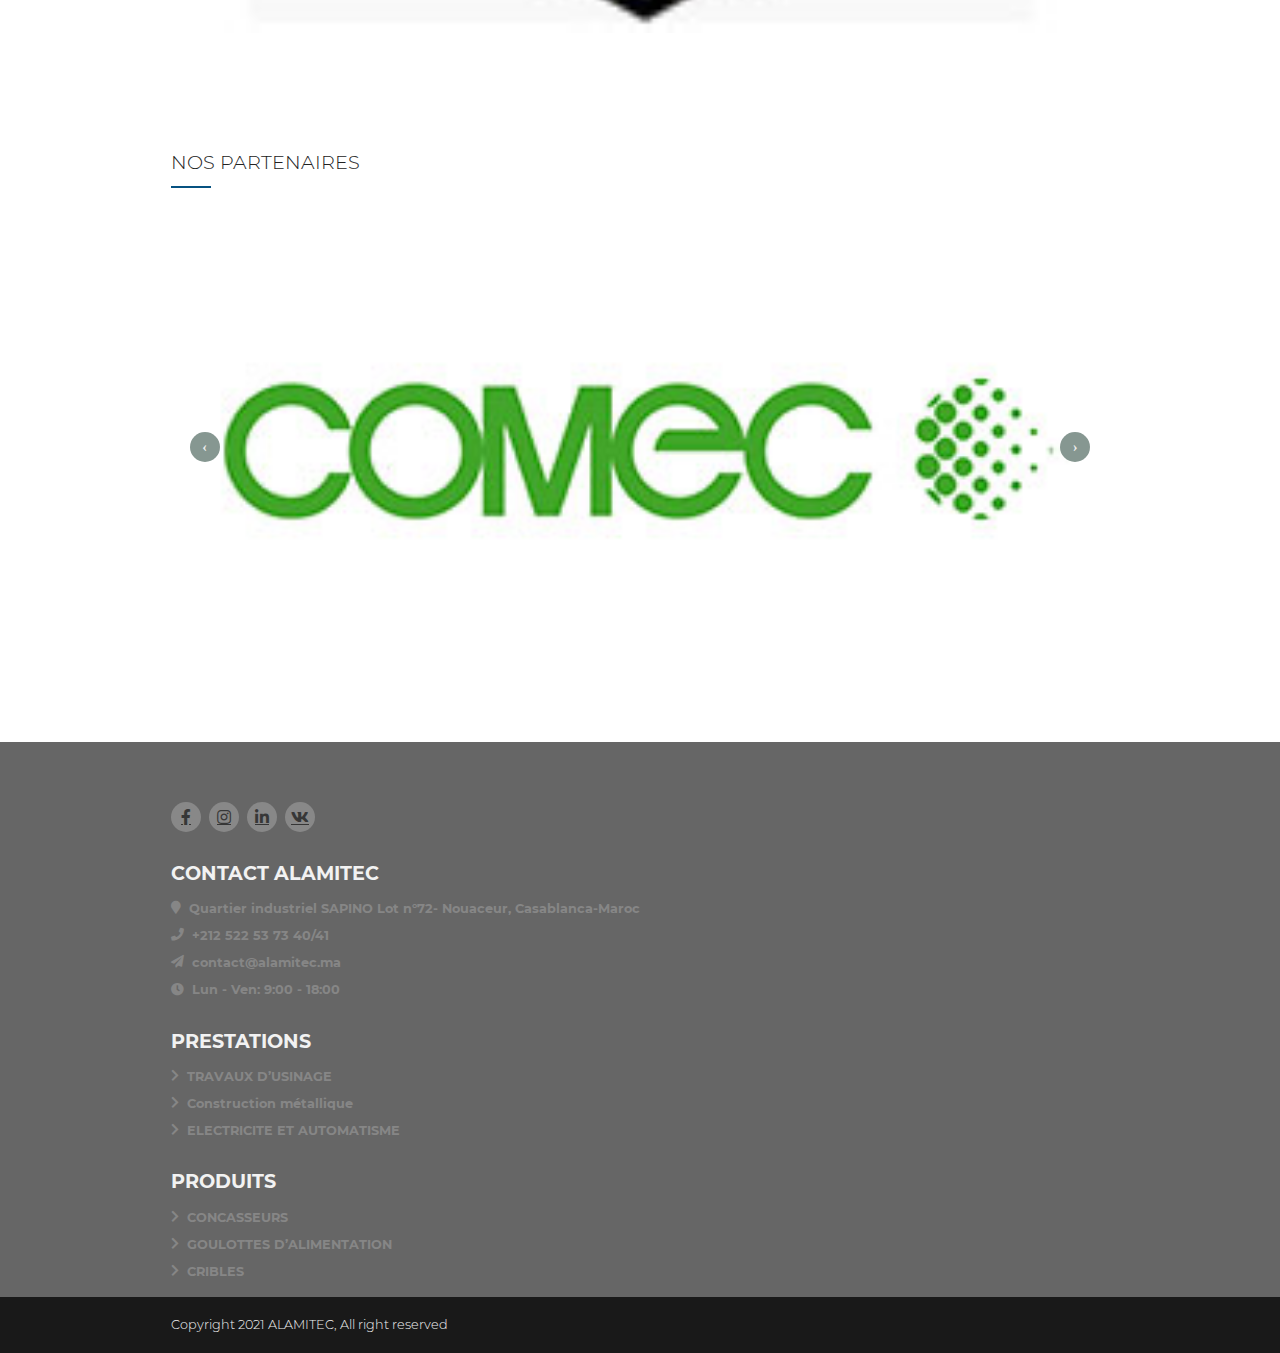
==== commit f0c54086: "début du responsive web design" ====
--- a/index.html
+++ b/index.html
@@ -12,27 +12,70 @@
     <!-- CUSTOM -->
     <link rel="stylesheet" href="./assets/css/element.css">
     <link rel="stylesheet" href="./assets/css/style.css">
+    <link rel="stylesheet" href="./assets/css/responsive.css">
 </head>
 <body>
     
     <div id="el-page">
 
         <header id="el-header-page">
-            <a href="" class="el-logo">
-                <img src="./assets/images/logo-alamitec.jpg" alt="ALAMITEC">
-            </a>
-            <ul class="el-container">
-                <li>
-                    <a href="" class="el-center-box">
-                        <i class="fas fa-search"></i>
-                    </a>
-                </li>
-                <li>
-                    <button class="el-center-box">
-                        <i class="fas fa-bars"></i>
-                    </button>
-                </li>
-            </ul>
+            <section id="el-top" class="el-center-box">
+                <div class="el-content-area">
+                    <div class="el-grid">
+                        <div class="el-container">
+                            <ul class="el-langages">
+                                <li><a href=""><img src="https://flagcdn.com/ma.svg" alt=""></a></li>
+                                <li><a href=""><img src="https://flagcdn.com/gb.svg" alt=""></a></li>
+                                <li><a href=""><img src="https://flagcdn.com/fr.svg" alt=""></a></li>
+                            </ul>
+                            <ul class="el-social-network">
+                                <li><a href="https://www.facebook.com/" class="el-center-box"><i class="fab fa-facebook-f"></i></a></li>
+                                <li><a href="https://www.linkedin.com/" class="el-center-box"><i class="fab fa-instagram"></i></a></li>
+                                <li><a href="https://www.instagram.com/" class="el-center-box"><i class="fab fa-linkedin-in"></i></a></li>
+                                <li><a href="mailto:alamitec@contact.ma" class="el-center-box"><i class="fab fa-vk"></i></a></li>
+                            </ul>
+                        </div>
+                        <ul class="el-container-two">
+                            <li><a href="mailto:contact@alamitec.ma"><i class="fas fa-globe-africa"></i>contact@alamitec.ma</a></li>
+                            <li><a href="tel:+212522537340"><i class="fas fa-phone"></i>(+212) 522 537 340</a></li>
+                            <li><a href="tel:+212522537341"><i class="fas fa-phone"></i>(+212) 522 537 341</a></li>
+                        </ul>
+                    </div>
+                </div>
+            </section>
+            <section id="el-bottom" class="el-center-box">
+                <div class="el-content-area">
+                    <div class="el-grid">
+                        <a href="" class="el-logo">
+                            <img src="./assets/images/logo-alamitec.jpg" alt="ALAMITEC">
+                        </a>
+                        <ul class="el-container">
+                            <li>
+                                <a href="" class="el-center-box">
+                                    <i class="fas fa-search"></i>
+                                </a>
+                            </li>
+                            <li>
+                                <button class="el-center-box">
+                                    <i class="fas fa-bars"></i>
+                                </button>
+                            </li>
+                        </ul>
+                        <nav>
+                            <ul id="el-menu-desktop">
+                                <li><a href="" class="el-menu-level-one">accueil</a></li>
+                                <li><a href="" class="el-menu-level-one">société<i class="fas fa-chevron-down"></i></a></li>
+                                <li><a href="" class="el-menu-level-one">mines et carrières<i class="fas fa-chevron-down"></i></a></li>
+                                <li><a href="" class="el-menu-level-one">machines<i class="fas fa-chevron-down"></i></a></li>
+                                <li><a href="" class="el-menu-level-one">prestations<i class="fas fa-chevron-down"></i></a></li>
+                                <li><a href="" class="el-menu-level-one">pièces de rechange</a></li>
+                                <li><a href="" class="el-menu-level-one">contact</a></li>
+                                <li><a href="" class="el-center-box el-search"><i class="fas fa-search"></i></a></li>
+                            </ul>
+                        </nav>
+                    </div>
+                </div>
+            </section>
         </header>
 
         <section id="el-hero-slider">
--- a/assets/css/style.css
+++ b/assets/css/style.css
@@ -42,8 +42,16 @@
     outline: none;
     border: none;
     cursor: pointer;
-}
-
+}#el-header-page #el-bottom .el-content-area{
+    padding: 1rem;
+}#el-header-page #el-bottom .el-grid{
+    display: flex;
+    align-items: center;
+    justify-content: space-between;
+    width: 100%;
+}#el-header-page #el-bottom{
+    width: 100%;
+}
 #el-hero-slider .el-card{
     position: relative;
     width: 100%;
@@ -532,4 +540,188 @@
     background-color: #e0e0e0;
 }#el-prestation .el-content-area{
     padding: 60px 0 0;
+}
+
+form{
+    display: flex;
+    flex-direction: column;
+    gap: 1rem;
+    width: 100%;
+}
+form .el-row{
+    display: flex;
+    flex-direction: column;
+    gap: 1rem;
+}form .el-col{
+    display: flex;
+    width: 100%;
+    height: 40px;
+    position: relative;
+}form .el-textarea{
+    min-height: 100px;
+}form .el-col input,
+form .el-col textarea{
+    display: block;
+    position: absolute;
+    width: 100%;
+    height: 100%;
+    outline: none;
+    background: none;
+    border: 1px solid #e0e0e0;
+    padding: 0 1rem;
+    font-family: var(--font-family-text);
+    font-size: calc(var(--font-size) * .9);
+    resize: vertical;
+}form .el-col textarea{
+    padding: 1rem 1rem;
+}form button{
+    background-color: var(--blue);
+    color: var(--white);
+    padding: .7rem 1rem;
+    text-transform: uppercase;
+    font-family: var(--font-family-text) !important;
+    font-size: calc(var(--font-size) * .85) !important;
+    outline: none;
+    border: 1px solid var(--blue);
+    width: fit-content;
+    cursor: pointer;
+}
+#el-contact .el-left-container,
+#el-contact .el-right-container{
+    display: flex;
+    flex-direction: column;
+    gap: 1rem;
+}
+#el-contact .el-right-container .el-map{
+    position: relative;
+    width: 100%;
+    aspect-ratio: 2/2;
+}.el-right-container iframe{
+    position: absolute;
+    top: 0;
+    left: 0;
+    width: 100%;
+    height: 100%;
+}.el-right-container ul{
+    display: flex;
+    flex-direction: column;
+    gap: 1rem;
+}.el-right-container ul a{
+    text-decoration: none;
+    display: flex;
+    align-items: center;
+    gap: 1rem;
+    font-size: calc(var(--font-size) * .9);
+    line-height: calc(var(--font-size) * 1.2);
+    width: fit-content;
+}.el-right-container ul .svg-inline--fa{
+    color: var(--blue);
+    font-size: calc(var(--font-size) * 1);
+}
+#el-contact .el-grid h2{
+    font-family: "Montserrat SemiBold";
+    font-size: calc(var(--font-size));
+    line-height: calc(var(--font-size) * 1.5);
+}
+#el-contact .el-grid{
+    display: flex;
+    flex-direction: column;
+    gap: 2rem;
+}
+
+#el-contact .ui-tabs .ui-tabs-nav .ui-tabs-anchor{
+    text-transform: uppercase;
+    font-size: calc(var(--font-size) * .78);
+    line-height: calc(var(--font-size) * 1.2);
+}
+
+#el-header-page #el-top .el-langages,
+#el-header-page #el-top .el-social-network{
+    display: flex;
+    align-items: center;
+    gap: 1.3rem;
+    width: 100%;
+}#el-header-page #el-top .el-social-network{
+    gap: .5rem;
+}#el-header-page #el-top .el-social-network a{
+    width: calc(var(--font-size) * 1.3);
+    height: calc(var(--font-size) * 1.3);
+}#el-header-page #el-top .el-social-network .svg-inline--fa{
+    font-size: calc(var(--font-size) * 1);
+}#el-header-page #el-top img{
+    width: calc(var(--font-size) * 1.3);
+}#el-header-page #el-top .el-container{
+    display: flex;
+    flex-direction: column;
+    gap: 1rem;
+    justify-content: flex-start;
+}#el-header-page #el-top .el-container-two{
+    display: flex;
+    align-items: center;
+    gap: 1rem;
+}#el-header-page #el-top .el-container-two a{
+    font-size: calc(var(--font-size) * .78);
+    line-height: calc(var(--font-size) * 1.2);
+    font-family: var(--font-family-text);
+    text-decoration: none;
+    color: var(--color-text);
+    display: flex;
+    align-items: center;
+    gap: .25rem;
+}#el-header-page #el-top .el-container-two .svg-inline--fa{
+    color: var(--blue);
+}
+#el-header-page #el-top .el-grid{
+    display: flex;
+    align-items: flex-start;
+    justify-content: space-between;
+}#el-header-page #el-top .el-content-area{
+    padding: 1rem;
+}#el-header-page #el-top{
+    width: 100%;
+    background: #f8f8f8;
+    display: none;
+}
+
+#el-header-page nav{
+    width: 75%;
+}
+#el-menu-desktop{
+    display: flex;
+    align-items: center;
+    gap: 1rem;
+    flex-wrap: wrap;
+    width: 100%;
+    justify-content: flex-end;
+    width: 100%;
+}#el-menu-desktop .el-menu-level-one{
+    font-family: "Montserrat Bold";
+    text-transform: uppercase;
+    text-decoration: none;
+    color: var(--color-title-dark);
+    font-size: calc(var(--font-size) * .8);
+    display: flex;
+    align-items: center;
+    gap: .5rem;
+    position: relative;
+}#el-menu-desktop .el-menu-level-one::before{
+    content: '';
+    position: absolute;
+    bottom: -10px;
+    left: 0;
+    width: 0;
+    height: 2px;
+    background-color: var(--blue);
+    transition: var(--transition);
+}#el-menu-desktop .el-menu-level-one:hover::before{
+    width: 100%;
+}#el-menu-desktop .el-menu-level-one .svg-inline--fa{
+    font-size: 8px;
+}#el-menu-desktop .el-search{
+    width: 30px;
+    height: 30px;
+    background-color: var(--blue);
+    color: var(--white);
+}#el-menu-desktop .el-search .svg-inline--fa{
+    font-size: calc(var(--font-size));
 }--- a/assets/css/responsive.css
+++ b/assets/css/responsive.css
@@ -0,0 +1,67 @@
+@media all and (min-width: 720px) {
+    .el-content-area{
+        width: 720px;
+    }
+}
+
+@media all and (min-width: 992px) {
+    .el-content-area{
+        width: 970px;
+    }
+    #el-header-page{
+        flex-direction: column;
+        width: 100%;
+        padding: 0;
+    }#el-header-page ul.el-container{
+        display: none;
+    }
+    #el-header-page #el-top{
+        display: flex;
+    }
+}
+
+@media all and (min-width: 1200px) {
+    #el-header-page .el-logo img{
+        width: 150px;
+    }
+    #el-header-page{
+        top: -87px;
+    }
+}
+
+@media all and (min-width: 1366px) {
+    .el-content-area{
+        width: 1200px;
+    }
+    #el-header-page .el-logo img{
+        width: 200px;
+    }
+    #el-menu-desktop .el-menu-level-one{
+        font-size: calc(var(--font-size) * .9);
+    }
+}
+
+/* Extra Small (XS): <576px */
+@media (max-width: 575px) {
+    /* Styles pour petits appareils */
+
+}
+
+/* Small (SM): ≥576px et <768px */
+@media (min-width: 576px) and (max-width: 767px) {
+    /* Styles pour petits écrans */
+
+}
+
+/* Medium (MD): ≥768px et <992px */
+@media (min-width: 768px) and (max-width: 991px) {
+    /* Styles pour écrans moyens */
+
+}
+
+@media (min-width: 992px) and (max-width: 1199px) {
+    /* Styles pour écrans larges */
+
+}
+
+@media (min-width: 1200px) {}